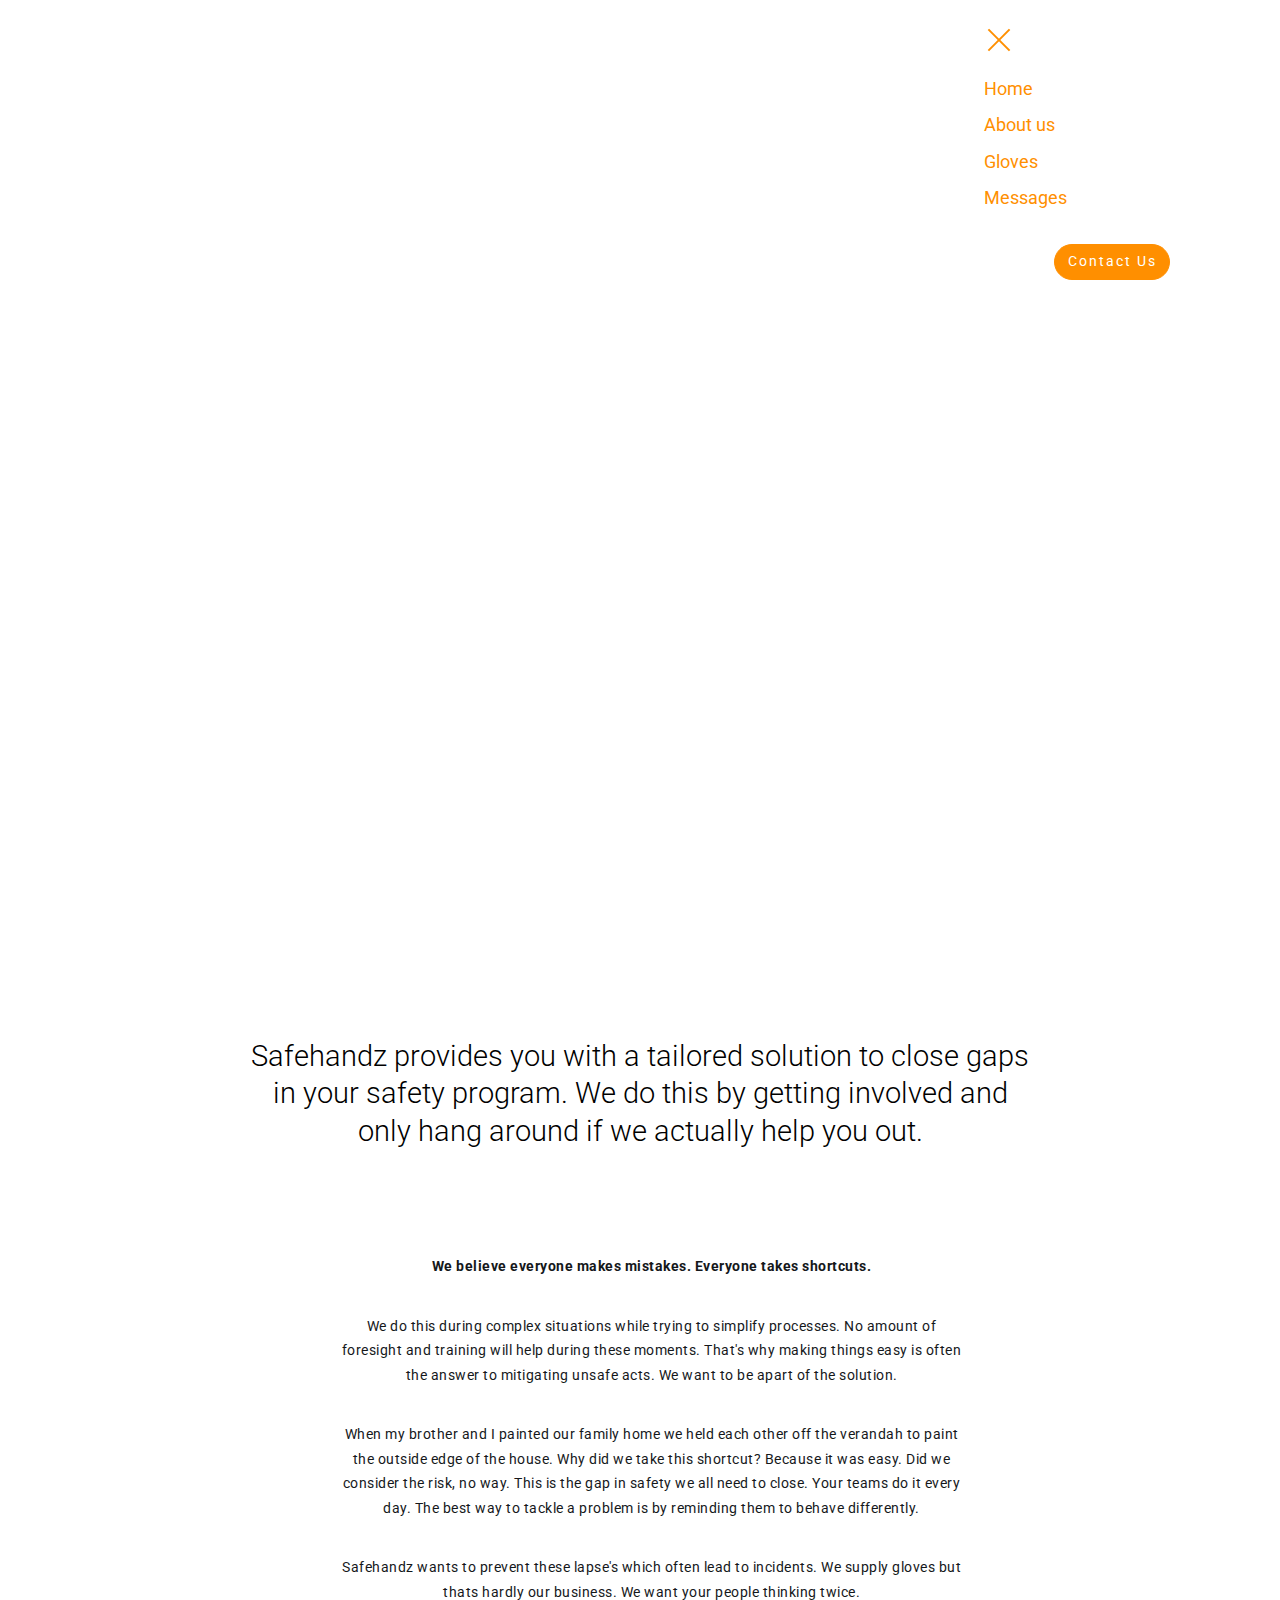
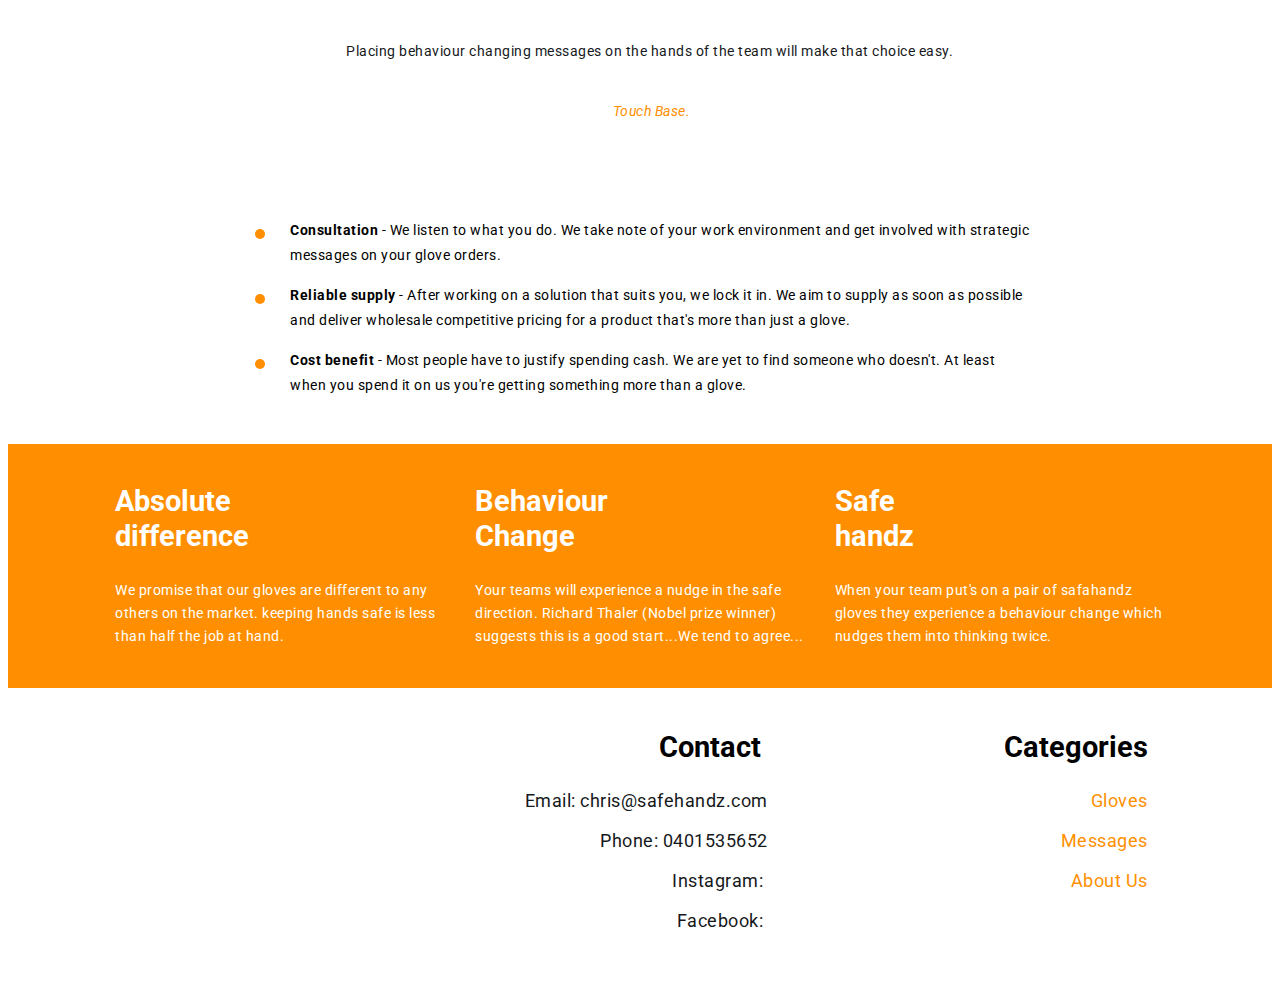
==== page1.html @ 6680a3c7 "create github pages" ====
<!DOCTYPE html>
<html amp>
<head>
  <!-- Site made with Mobirise Website Builder v4.7.7, https://mobirise.com -->
  <meta charset="UTF-8">
  <meta http-equiv="X-UA-Compatible" content="IE=edge">
  <meta name="generator" content="Mobirise v4.7.7, mobirise.com">
  <meta name="viewport" content="width=device-width, initial-scale=1, minimum-scale=1">
  <link rel="shortcut icon" href="assets/images/svg-helvetica-nue-safehandz-logo-master-text-rounded-fingers-shrunk-40-c0-m53-y100-k0.svg" type="image/x-icon">
  <meta name="description" content="">
  <title>About safehandz</title>
  
<link rel="canonical" href="page1.html">
 <style amp-boilerplate>body{-webkit-animation:-amp-start 8s steps(1,end) 0s 1 normal both;-moz-animation:-amp-start 8s steps(1,end) 0s 1 normal both;-ms-animation:-amp-start 8s steps(1,end) 0s 1 normal both;animation:-amp-start 8s steps(1,end) 0s 1 normal both}@-webkit-keyframes -amp-start{from{visibility:hidden}to{visibility:visible}}@-moz-keyframes -amp-start{from{visibility:hidden}to{visibility:visible}}@-ms-keyframes -amp-start{from{visibility:hidden}to{visibility:visible}}@-o-keyframes -amp-start{from{visibility:hidden}to{visibility:visible}}@keyframes -amp-start{from{visibility:hidden}to{visibility:visible}}</style>
<noscript><style amp-boilerplate>body{-webkit-animation:none;-moz-animation:none;-ms-animation:none;animation:none}</style></noscript>
<link href="https://fonts.googleapis.com/css?family=Roboto:100,100i,300,300i,400,400i,500,500i,700,700i,900,900i&subset=cyrillic" rel="stylesheet">
 
 <style amp-custom> 
div,span,h1,h2,h3,h4,h5,h6,p,blockquote,a,ol,ul,li,figcaption{font: inherit;}section{background-color: #eeeeee;}section,.container,.container-fluid{position: relative;word-wrap: break-word;}a.mbr-iconfont:hover{text-decoration: none;}.article .lead p,.article .lead ul,.article .lead ol,.article .lead pre,.article .lead blockquote{margin-bottom: 0;}a{font-style: normal;font-weight: 400;cursor: pointer;}a,a:hover{text-decoration: none;}figure{margin-bottom: 0;}h1,h2,h3,h4,h5,h6,.h1,.h2,.h3,.h4,.h5,.h6,.display-1,.display-2,.display-3,.display-4{line-height: 1;word-break: break-word;word-wrap: break-word;}b,strong{font-weight: bold;}blockquote{padding: 10px 0 10px 20px;position: relative;border-left: 2px solid;border-color: #ff3366;}input:-webkit-autofill,input:-webkit-autofill:hover,input:-webkit-autofill:focus,input:-webkit-autofill:active{transition-delay: 9999s;transition-property: background-color,color;}textarea[type="hidden"]{display: none;}body{position: relative;}section{background-position: 50% 50%;background-repeat: no-repeat;background-size: cover;}section .mbr-background-video,section .mbr-background-video-preview{position: absolute;bottom: 0;left: 0;right: 0;top: 0;}.row{display: -webkit-box;display: -webkit-flex;display: -ms-flexbox;display: flex;-webkit-flex-wrap: wrap;-ms-flex-wrap: wrap;flex-wrap: wrap;margin-right: -15px;margin-left: -15px;}@media (min-width: 576px){.row{margin-right: -15px;margin-left: -15px;}}@media (min-width: 768px){.row{margin-right: -15px;margin-left: -15px;}}@media (min-width: 992px){.row{margin-right: -15px;margin-left: -15px;}}@media (min-width: 1200px){.row{margin-right: -15px;margin-left: -15px;}}.hidden{visibility: hidden;}.mbr-z-index20{z-index: 20;}.mbr-white{color: #ffffff;}.mbr-black{color: #000000;}.mbr-bg-white{background-color: #ffffff;}.mbr-bg-black{background-color: #000000;}.align-left{text-align: left;}.align-center{text-align: center;}.align-right{text-align: right;}@media (max-width: 767px){.align-left,.align-center,.align-right,.mbr-section-btn,.mbr-section-title{text-align: center;}}.mbr-light{font-weight: 300;}.mbr-regular{font-weight: 400;}.mbr-semibold{font-weight: 500;}.mbr-bold{font-weight: 700;}.mbr-figure img,.mbr-figure iframe{display: block;width: 100%;}.card{background-color: transparent;border: none;}.card-img{text-align: center;flex-shrink: 0;}.media{max-width: 100%;margin: 0 auto;}.mbr-figure{-ms-flex-item-align: center;-ms-grid-row-align: center;-webkit-align-self: center;align-self: center;}.media-container > div{max-width: 100%;}.mbr-figure img,.card-img img{width: 100%;}@media (max-width: 991px){.media-size-item{width: auto;}.media{width: auto;}.mbr-figure{width: 100%;}}.mbr-section-btn{margin-left: -.25rem;margin-right: -.25rem;font-size: 0;}nav .mbr-section-btn{margin-left: 0rem;margin-right: 0rem;}.btn .mbr-iconfont,.btn.btn-sm .mbr-iconfont{cursor: pointer;margin-right: 0.5rem;}.btn.btn-md .mbr-iconfont,.btn.btn-md .mbr-iconfont{margin-right: 0.8rem;}[type="submit"]{-webkit-appearance: none;}.mbr-fullscreen .mbr-overlay{min-height: 100vh;}.mbr-fullscreen{display: flex;display: -webkit-flex;display: -moz-flex;display: -ms-flex;display: -o-flex;align-items: center;-webkit-align-items: center;min-height: 100vh;box-sizing: border-box;padding-top: 3rem;padding-bottom: 3rem;}amp-img img{max-height: 100%;max-width: 100%;}img.mbr-temp{width: 100%;}.super-hide{display: none;}.is-builder .nodisplay + img[async],.is-builder .nodisplay + img[decoding="async"],.is-builder amp-img > a + img[async],.is-builder amp-img > a + img[decoding="async"]{display: none;}html:not(.is-builder) amp-img > a{position: absolute;top: 0;bottom: 0;left: 0;right: 0;z-index: 1;}.is-builder .temp-amp-sizer{position: absolute;}.is-builder amp-youtube .temp-amp-sizer,.is-builder amp-vimeo .temp-amp-sizer{position: static;}.is-builder section.horizontal-menu .ampstart-btn{display: none;}@media (max-width: 991px){.is-builder section.horizontal-menu .navbar-toggler{display: block;}}.is-builder section.horizontal-menu .dropdown-menu{z-index: auto;opacity: 1;pointer-events: auto;}.is-builder section.horizontal-menu .nav-dropdown .link.dropdown-toggle[aria-expanded="true"]{margin-right: 0;padding: 0.667em 1em;}
*{box-sizing: border-box;}body{font-family: Roboto;font-style: normal;line-height: 1.5;}.mbr-section-title{font-style: normal;line-height: 1.2;}.mbr-section-subtitle{line-height: 1.3;}.mbr-text{font-style: normal;line-height: 1.6;}.display-1{font-family: 'Roboto',sans-serif;font-size: 4.5rem;}.display-2{font-family: 'Roboto',sans-serif;font-size: 2.2rem;}.display-4{font-family: 'Roboto',sans-serif;font-size: 0.9rem;}.display-5{font-family: 'Roboto',sans-serif;font-size: 1.8rem;}.display-7{font-family: 'Roboto',sans-serif;font-size: 1.1rem;}@media (max-width: 768px){.display-1{font-size: 3.6rem;font-size: calc( 2.225rem + (4.5 - 2.225) * ((100vw - 20rem) / (48 - 20)));line-height: calc( 1.4 * (2.225rem + (4.5 - 2.225) * ((100vw - 20rem) / (48 - 20))));}.display-2{font-size: 1.76rem;font-size: calc( 1.42rem + (2.2 - 1.42) * ((100vw - 20rem) / (48 - 20)));line-height: calc( 1.4 * (1.42rem + (2.2 - 1.42) * ((100vw - 20rem) / (48 - 20))));}.display-4{font-size: 0.72rem;font-size: calc( 0.965rem + (0.9 - 0.965) * ((100vw - 20rem) / (48 - 20)));line-height: calc( 1.4 * (0.965rem + (0.9 - 0.965) * ((100vw - 20rem) / (48 - 20))));}.display-5{font-size: 1.44rem;font-size: calc( 1.28rem + (1.8 - 1.28) * ((100vw - 20rem) / (48 - 20)));line-height: calc( 1.4 * (1.28rem + (1.8 - 1.28) * ((100vw - 20rem) / (48 - 20))));}}.btn{font-weight: 400;border-width: 2px;border-style: solid;font-style: normal;letter-spacing: 2px;margin: .4rem .8rem;white-space: normal;transition-property: background-color,color,border-color,box-shadow;transition-duration: .3s,.3s,.3s,2s;transition-timing-function: ease-in-out;padding: 1rem 2rem;border-radius: 0px;display: inline-flex;align-items: center;justify-content: center;word-break: break-word;}.btn-sm{border: 1px solid;font-weight: 400;letter-spacing: 2px;-webkit-transition: all 0.3s ease-in-out;-moz-transition: all 0.3s ease-in-out;transition: all 0.3s ease-in-out;padding: 0.6rem 0.8rem;border-radius: 0px;}.btn-md{font-weight: 600;letter-spacing: 2px;margin: .4rem .8rem;-webkit-transition: all 0.3s ease-in-out;-moz-transition: all 0.3s ease-in-out;transition: all 0.3s ease-in-out;padding: 1rem 2rem;border-radius: 0px;}.bg-primary{background-color: #ff8f00;}.bg-success{background-color: #0dcd7b;}.bg-info{background-color: #8282e7;}.bg-warning{background-color: #767676;}.bg-danger{background-color: #a0a0a0;}.btn-primary,.btn-primary:active,.btn-primary.active{background-color: #ff8f00;border-color: #ff8f00;color: #ffffff;}.btn-primary:hover,.btn-primary:focus,.btn-primary.focus{color: #ffffff;background-color: #b36400;border-color: #b36400;}.btn-primary.disabled,.btn-primary:disabled{color: #ffffff;background-color: #b36400;border-color: #b36400;}.btn-secondary,.btn-secondary:active,.btn-secondary.active{background-color: #4addff;border-color: #4addff;color: #003c4a;}.btn-secondary:hover,.btn-secondary:focus,.btn-secondary.focus{color: #003c4a;background-color: #00cdfd;border-color: #00cdfd;}.btn-secondary.disabled,.btn-secondary:disabled{color: #003c4a;background-color: #00cdfd;border-color: #00cdfd;}.btn-info,.btn-info:active,.btn-info.active{background-color: #8282e7;border-color: #8282e7;color: #ffffff;}.btn-info:hover,.btn-info:focus,.btn-info.focus{color: #ffffff;background-color: #4242db;border-color: #4242db;}.btn-info.disabled,.btn-info:disabled{color: #ffffff;background-color: #4242db;border-color: #4242db;}.btn-success,.btn-success:active,.btn-success.active{background-color: #0dcd7b;border-color: #0dcd7b;color: #ffffff;}.btn-success:hover,.btn-success:focus,.btn-success.focus{color: #ffffff;background-color: #088550;border-color: #088550;}.btn-success.disabled,.btn-success:disabled{color: #ffffff;background-color: #088550;border-color: #088550;}.btn-warning,.btn-warning:active,.btn-warning.active{background-color: #767676;border-color: #767676;color: #ffffff;}.btn-warning:hover,.btn-warning:focus,.btn-warning.focus{color: #ffffff;background-color: #505050;border-color: #505050;}.btn-warning.disabled,.btn-warning:disabled{color: #ffffff;background-color: #505050;border-color: #505050;}.btn-danger,.btn-danger:active,.btn-danger.active{background-color: #a0a0a0;border-color: #a0a0a0;color: #ffffff;}.btn-danger:hover,.btn-danger:focus,.btn-danger.focus{color: #ffffff;background-color: #7a7a7a;border-color: #7a7a7a;}.btn-danger.disabled,.btn-danger:disabled{color: #ffffff;background-color: #7a7a7a;border-color: #7a7a7a;}.btn-black,.btn-black:active,.btn-black.active{background-color: #333333;border-color: #333333;color: #ffffff;}.btn-black:hover,.btn-black:focus,.btn-black.focus{color: #ffffff;background-color: #0d0d0d;border-color: #0d0d0d;}.btn-black.disabled,.btn-black:disabled{color: #ffffff;background-color: #0d0d0d;border-color: #0d0d0d;}.btn-white,.btn-white:active,.btn-white.active{background-color: #ffffff;border-color: #ffffff;color: #808080;}.btn-white:hover,.btn-white:focus,.btn-white.focus{color: #808080;background-color: #d9d9d9;border-color: #d9d9d9;}.btn-white.disabled,.btn-white:disabled{color: #808080;background-color: #d9d9d9;border-color: #d9d9d9;}.btn-white,.btn-white:active,.btn-white.active{color: #333333;}.btn-white:hover,.btn-white:focus,.btn-white.focus{color: #333333;}.btn-white.disabled,.btn-white:disabled{color: #333333;}.btn-primary-outline,.btn-primary-outline:active,.btn-primary-outline.active{background: none;border-color: #995600;color: #995600;}.btn-primary-outline:hover,.btn-primary-outline:focus,.btn-primary-outline.focus{color: #ffffff;background-color: #ff8f00;border-color: #ff8f00;}.btn-primary-outline.disabled,.btn-primary-outline:disabled{color: #ffffff;background-color: #ff8f00;border-color: #ff8f00;}.btn-secondary-outline,.btn-secondary-outline:active,.btn-secondary-outline.active{background: none;border-color: #00b8e3;color: #00b8e3;}.btn-secondary-outline:hover,.btn-secondary-outline:focus,.btn-secondary-outline.focus{color: #003c4a;background-color: #4addff;border-color: #4addff;}.btn-secondary-outline.disabled,.btn-secondary-outline:disabled{color: #003c4a;background-color: #4addff;border-color: #4addff;}.btn-info-outline,.btn-info-outline:active,.btn-info-outline.active{background: none;border-color: #2c2cd7;color: #2c2cd7;}.btn-info-outline:hover,.btn-info-outline:focus,.btn-info-outline.focus{color: #ffffff;background-color: #8282e7;border-color: #8282e7;}.btn-info-outline.disabled,.btn-info-outline:disabled{color: #ffffff;background-color: #8282e7;border-color: #8282e7;}.btn-success-outline,.btn-success-outline:active,.btn-success-outline.active{background: none;border-color: #076d41;color: #076d41;}.btn-success-outline:hover,.btn-success-outline:focus,.btn-success-outline.focus{color: #ffffff;background-color: #0dcd7b;border-color: #0dcd7b;}.btn-success-outline.disabled,.btn-success-outline:disabled{color: #ffffff;background-color: #0dcd7b;border-color: #0dcd7b;}.btn-warning-outline,.btn-warning-outline:active,.btn-warning-outline.active{background: none;border-color: #434343;color: #434343;}.btn-warning-outline:hover,.btn-warning-outline:focus,.btn-warning-outline.focus{color: #ffffff;background-color: #767676;border-color: #767676;}.btn-warning-outline.disabled,.btn-warning-outline:disabled{color: #ffffff;background-color: #767676;border-color: #767676;}.btn-danger-outline,.btn-danger-outline:active,.btn-danger-outline.active{background: none;border-color: #6d6d6d;color: #6d6d6d;}.btn-danger-outline:hover,.btn-danger-outline:focus,.btn-danger-outline.focus{color: #ffffff;background-color: #a0a0a0;border-color: #a0a0a0;}.btn-danger-outline.disabled,.btn-danger-outline:disabled{color: #ffffff;background-color: #a0a0a0;border-color: #a0a0a0;}.btn-black-outline,.btn-black-outline:active,.btn-black-outline.active{background: none;border-color: #000000;color: #000000;}.btn-black-outline:hover,.btn-black-outline:focus,.btn-black-outline.focus{color: #ffffff;background-color: #333333;border-color: #333333;}.btn-black-outline.disabled,.btn-black-outline:disabled{color: #ffffff;background-color: #333333;border-color: #333333;}.btn-white-outline,.btn-white-outline:active,.btn-white-outline.active{background: none;border-color: #ffffff;color: #ffffff;}.btn-white-outline:hover,.btn-white-outline:focus,.btn-white-outline.focus{color: #333333;background-color: #ffffff;border-color: #ffffff;}.text-primary{color: #ff8f00;}.text-secondary{color: #4addff;}.text-success{color: #0dcd7b;}.text-info{color: #8282e7;}.text-warning{color: #767676;}.text-danger{color: #a0a0a0;}.text-white{color: #ffffff;}.text-black{color: #000000;}a.text-primary:hover,a.text-primary:focus{color: #995600;}a.text-secondary:hover,a.text-secondary:focus{color: #00b8e3;}a.text-success:hover,a.text-success:focus{color: #076d41;}a.text-info:hover,a.text-info:focus{color: #2c2cd7;}a.text-warning:hover,a.text-warning:focus{color: #434343;}a.text-danger:hover,a.text-danger:focus{color: #6d6d6d;}a.text-white:hover,a.text-white:focus{color: #b3b3b3;}a.text-black:hover,a.text-black:focus{color: #4d4d4d;}.alert-success{background-color: #0dcd7b;}.alert-info{background-color: #8282e7;}.alert-warning{background-color: #767676;}.alert-danger{background-color: #a0a0a0;}.mbr-section-btn a.btn:not(.btn-form){border-radius: 100px;transition-property: background-color,color,border-color,box-shadow;transition-duration: .3s,.3s,.3s,.8s;transition-timing-function: ease-in-out;}.mbr-section-btn a.btn:not(.btn-form):hover{box-shadow: 0 10px 40px 0 rgba(0,0,0,0.2);}.nav-tabs .nav-link{border-radius: 100px;}.btn-form{border-radius: 0;}.btn-form:hover{cursor: pointer;}a,a:hover{color: #ff8f00;}.mbr-plan-header.bg-primary .mbr-plan-subtitle,.mbr-plan-header.bg-primary .mbr-plan-price-desc{color: #ffe9cc;}.mbr-plan-header.bg-success .mbr-plan-subtitle,.mbr-plan-header.bg-success .mbr-plan-price-desc{color: #acfad9;}.mbr-plan-header.bg-info .mbr-plan-subtitle,.mbr-plan-header.bg-info .mbr-plan-price-desc{color: #ffffff;}.mbr-plan-header.bg-warning .mbr-plan-subtitle,.mbr-plan-header.bg-warning .mbr-plan-price-desc{color: #b6b6b6;}.mbr-plan-header.bg-danger .mbr-plan-subtitle,.mbr-plan-header.bg-danger .mbr-plan-price-desc{color: #e0e0e0;}blockquote{padding: 10px 0 10px 20px;position: relative;border-color: #ff8f00;border-width: 3px;}ul,ol,pre,blockquote{margin-bottom: 0;margin-top: 0;}pre{background: #f4f4f4;padding: 10px 24px;white-space: pre-wrap;}.inactive{-webkit-user-select: none;-moz-user-select: none;-ms-user-select: none;user-select: none;pointer-events: none;-webkit-user-drag: none;user-drag: none;}html,body{height: auto;min-height: 100vh;}.popover-content ul.show{min-height: 155px;}#scrollToTop{display: none;}.mbr-container{max-width: 800px;padding: 0 10px;margin: 0 auto;position: relative;}h1,h2,h3{margin: auto;}h1,h3,p{padding: 10px 0;margin-bottom: 15px;}p,li,blockquote{color: #15181b;letter-spacing: 0.5px;line-height: 1.7;}.container{padding-right: 15px;padding-left: 15px;width: 100%;margin-right: auto;margin-left: auto;}@media (max-width: 767px){.container{max-width: 540px;}}@media (min-width: 768px){.container{max-width: 720px;}}@media (min-width: 992px){.container{max-width: 960px;}}@media (min-width: 1200px){.container{max-width: 1140px;}}.mbr-row{display: -webkit-box;display: -webkit-flex;display: -ms-flexbox;display: flex;-webkit-flex-wrap: wrap;-ms-flex-wrap: wrap;flex-wrap: wrap;margin-right: -15px;margin-left: -15px;}.mbr-justify-content-center{justify-content: center;}@media (max-width: 767px){.mbr-col-sm-12{-ms-flex: 0 0 100%;flex: 0 0 100%;max-width: 100%;padding-right: 15px;padding-left: 15px;}.mbr-row{margin: 0;}}@media (min-width: 768px){.mbr-col-md-3{-ms-flex: 0 0 25%;flex: 0 0 25%;max-width: 25%;padding-right: 15px;padding-left: 15px;}.mbr-col-md-4{-ms-flex: 0 0 33.333333%;flex: 0 0 33.333333%;max-width: 33.333333%;padding-right: 15px;padding-left: 15px;}.mbr-col-md-5{-ms-flex: 0 0 41.666667%;flex: 0 0 41.666667%;max-width: 41.666667%;padding-right: 15px;padding-left: 15px;}.mbr-col-md-6{-ms-flex: 0 0 50%;flex: 0 0 50%;max-width: 50%;padding-right: 15px;padding-left: 15px;}.mbr-col-md-7{-ms-flex: 0 0 58.333333%;flex: 0 0 58.333333%;max-width: 58.333333%;padding-right: 15px;padding-left: 15px;}.mbr-col-md-8{-ms-flex: 0 0 66.666667%;flex: 0 0 66.666667%;max-width: 66.666667%;padding-left: 15px;padding-right: 15px;}.mbr-col-md-10{-ms-flex: 0 0 83.333333%;flex: 0 0 83.333333%;max-width: 83.333333%;padding-left: 15px;padding-right: 15px;}.mbr-col-md-12{-ms-flex: 0 0 100%;flex: 0 0 100%;max-width: 100%;padding-right: 15px;padding-left: 15px;}}@media (min-width: 992px){.mbr-col-lg-2{-ms-flex: 0 0 16.666667%;flex: 0 0 16.666667%;max-width: 16.666667%;padding-right: 15px;padding-left: 15px;}.mbr-col-lg-3{-ms-flex: 0 0 25%;flex: 0 0 25%;max-width: 25%;padding-right: 15px;padding-left: 15px;}.mbr-col-lg-4{-ms-flex: 0 0 33.33%;flex: 0 0 33.33%;max-width: 33.33%;padding-right: 15px;padding-left: 15px;}.mbr-col-lg-5{-ms-flex: 0 0 41.666%;flex: 0 0 41.666%;max-width: 41.666%;padding-right: 15px;padding-left: 15px;}.mbr-col-lg-6{-ms-flex: 0 0 50%;flex: 0 0 50%;max-width: 50%;padding-right: 15px;padding-left: 15px;}.mbr-col-lg-8{-ms-flex: 0 0 66.666667%;flex: 0 0 66.666667%;max-width: 66.666667%;padding-left: 15px;padding-right: 15px;}.mbr-col-lg-10{-ms-flex: 0 0 83.3333%;flex: 0 0 83.3333%;max-width: 83.3333%;padding-right: 15px;padding-left: 15px;}.mbr-col-lg-12{-ms-flex: 0 0 100%;flex: 0 0 100%;max-width: 100%;padding-right: 15px;padding-left: 15px;}}@media (min-width: 1200px){.mbr-col-xl-7{-ms-flex: 0 0 58.333333%;flex: 0 0 58.333333%;max-width: 58.333333%;padding-right: 15px;padding-left: 15px;}.mbr-col-xl-8{-ms-flex: 0 0 66.666667%;flex: 0 0 66.666667%;max-width: 66.666667%;padding-left: 15px;padding-right: 15px;}}section.sidebar-open:before{content: '';position: fixed;top: 0;bottom: 0;right: 0;left: 0;background-color: rgba(0,0,0,0.2);z-index: 1040;}p{margin-top: 0;}.cid-qImNffV5D1 amp-sidebar{min-width: 260px;z-index: 1050;background-color: #ffffff;}.cid-qImNffV5D1 amp-sidebar.open:after{content: '';position: absolute;top: 0;left: 0;bottom: 0;right: 0;background-color: red;}.cid-qImNffV5D1 .open{transform: translateX(0%);display: block;}.cid-qImNffV5D1 .builder-sidebar{background-color: #ffffff;position: relative;height: 100vh;z-index: 1030;padding: 1rem 2rem;max-width: 20rem;}.cid-qImNffV5D1 .headerbar{display: flex;flex-direction: column;justify-content: center;padding: .5rem 1rem;min-height: 70px;align-items: center;background: #ffffff;}.cid-qImNffV5D1 .headerbar.sticky-nav{position: fixed;z-index: 1000;width: 100%;}.cid-qImNffV5D1 button.sticky-but{position: fixed;}.cid-qImNffV5D1 .brand{display: flex;align-items: center;align-self: flex-start;padding-right: 30px;}.cid-qImNffV5D1 .brand p{margin: 0;padding: 0;}.cid-qImNffV5D1 .brand-name{color: #15181b;}.cid-qImNffV5D1 .sidebar{padding: 1rem 0;margin: 0;}.cid-qImNffV5D1 .sidebar > li{list-style: none;display: flex;flex-direction: column;}.cid-qImNffV5D1 .sidebar a{display: block;text-decoration: none;margin-bottom: 10px;}.cid-qImNffV5D1 .close-sidebar{width: 30px;height: 30px;position: relative;cursor: pointer;background-color: transparent;border: none;}.cid-qImNffV5D1 .close-sidebar:focus{outline: 2px auto #ff8f00;}.cid-qImNffV5D1 .close-sidebar span{position: absolute;left: 0;width: 30px;height: 2px;border-right: 5px;background-color: #ff8f00;}.cid-qImNffV5D1 .close-sidebar span:nth-child(1){transform: rotate(45deg);}.cid-qImNffV5D1 .close-sidebar span:nth-child(2){transform: rotate(-45deg);}@media (min-width: 992px){.cid-qImNffV5D1 .brand-name{min-width: 8rem;}.cid-qImNffV5D1 .builder-sidebar{margin-left: auto;}.cid-qImNffV5D1 .builder-sidebar .sidebar li{flex-direction: row;flex-wrap: wrap;}.cid-qImNffV5D1 .builder-sidebar .sidebar li a{padding: .5rem;margin: 0;}.cid-qImNffV5D1 .builder-overlay{display: none;}}.cid-qImNffV5D1 .hamburger{position: absolute;top: 25px;right: 20px;margin-left: auto;width: 30px;height: 20px;background: none;border: none;cursor: pointer;z-index: 1000;}@media (min-width: 768px){.cid-qImNffV5D1 .hamburger{top: calc(0.5rem + 120 * 0.5px - 10px);}}.cid-qImNffV5D1 .hamburger:focus{outline: none;}.cid-qImNffV5D1 .hamburger span{position: absolute;right: 0;width: 30px;height: 2px;border-right: 5px;background-color: #ff8f00;}.cid-qImNffV5D1 .hamburger span:nth-child(1){top: 0;transition: all .2s;}.cid-qImNffV5D1 .hamburger span:nth-child(2){top: 8px;transition: all .15s;}.cid-qImNffV5D1 .hamburger span:nth-child(3){top: 8px;transition: all .15s;}.cid-qImNffV5D1 .hamburger span:nth-child(4){top: 16px;transition: all .2s;}.cid-qImNffV5D1 amp-img{height: 120px;width: 120px;margin-right: 1rem;display: flex;align-items: center;}@media (max-width: 768px){.cid-qImNffV5D1 amp-img{max-height: 55px;max-width: 55px;}}.cid-qZyWnd7o89{padding-top: 120px;padding-bottom: 30px;background-color: #ffffff;}.cid-qZyWnd7o89 .mbr-title{padding-bottom: 1rem;}.cid-qZyWnd7o89 .mbr-section-btn{padding-top: 1.5rem;}.cid-qIoS0BFnJG{padding-top: 30px;padding-bottom: 30px;background-color: #ffffff;}.cid-qIoS0BFnJG blockquote{border-color: #ffffff;}.cid-qIoS0BFnJG P{text-align: center;}.cid-qIoS2mHCQ8{padding-top: 30px;padding-bottom: 30px;background-color: #ffffff;}.cid-qIoS2mHCQ8 .counter-container ul{margin-bottom: 0;}.cid-qIoS2mHCQ8 .counter-container ul li{color: inherit;margin-bottom: 1rem;list-style: none;}.cid-qIoS2mHCQ8 .counter-container ul li:before{box-sizing: inherit;position: absolute;left: 0px;padding-top: 3px;content: '';display: inline-block;text-align: center;margin: 10px 15px;line-height: 20px;transition: all .2s;color: #ffffff;background: #ff8f00;width: 10px;height: 10px;border-radius: 50%;}.cid-qIoS69UY2D{padding-top: 30px;padding-bottom: 30px;background-color: #ff8f00;}.cid-qIoS69UY2D .mbr-row{margin: 0 15px;}@media (max-width: 991px){.cid-qIoS69UY2D .card{margin-bottom: 20px;}}.cid-qIoS69UY2D .mbr-section-title{margin: 0;padding-bottom: 1rem;}.cid-qIoS69UY2D .mbr-text{margin: 0;}.cid-qImYnqkI1d{padding-top: 45px;padding-bottom: 45px;background-color: #ffffff;}.cid-qImYnqkI1d amp-img{text-align: center;}.cid-qImYnqkI1d .items-col .item{margin: 0;}.cid-qImYnqkI1d .item,.cid-qImYnqkI1d .group-title{color: #efefef;padding-top: 0;}@media (max-width: 767px){.cid-qImYnqkI1d .items-col{text-align: center;margin: 2rem 0;}}.cid-qImYnqkI1d .group-title{color: #000000;}.cid-qImYnqkI1d .item,.cid-qImYnqkI1d .items{color: #15181b;text-align: right;}
.engine{position: absolute;text-indent: -2400px;text-align: center;padding: 0;top: 0;left: -2400px;}</style>
 
  <script async  src="https://cdn.ampproject.org/v0.js"></script>
  <script async custom-element="amp-analytics" src="https://cdn.ampproject.org/v0/amp-analytics-0.1.js"></script>
  <script async custom-element="amp-sidebar" src="https://cdn.ampproject.org/v0/amp-sidebar-0.1.js"></script>
  
  
</head>
<body><amp-sidebar id="sidebar" class="cid-qImNffV5D1" layout="nodisplay" side="right">
        <div class="builder-sidebar" id="builder-sidebar">
            <button on="tap:sidebar.close" class="close-sidebar">
                <span></span>
                <span></span>
            </button>

            <div class="sidebar mbr-white" data-app-modern-menu="true"><a class="text-primary display-7" href="index.html">Home</a> <a class="text-primary display-7" href="page1.html">About us</a>
              <a class="text-primary display-7" href="page2.html">Gloves</a>
              <a class="text-primary display-7" href="page3.html">Messages</a></div>
            
            <div class="navbar-buttons mbr-section-btn align-center"><a class="btn btn-sm btn-primary display-4" href="https://mobirise.com">Contact Us</a></div>
        </div>
    </amp-sidebar>
  <section class="menu cid-qImNffV5D1" id="menu1-9">
    
    <nav class="headerbar sticky-nav">
      <div class="brand">
          <span class="brand-logo">
              <amp-img src="assets/images/svg-helvetica-nue-safehandz-logo-master-text-rounded-fingers-shrunk-40-c0-m53-y100-k0.svg" layout="responsive" width="122.72727272727273" height="36" alt="Mobirise">
                  
              </amp-img>
          </span>
          <p class="brand-name mbr-fonts-style display-7"></p>
      </div>
    </nav>
    
    <button on="tap:sidebar.toggle" class="ampstart-btn hamburger sticky-but">
        <span></span>
        <span></span>
        <span></span>
        <span></span>
    </button>
</section>

<section class="engine"><a href="https://mobirise.me/g">build a website for free</a></section><section class="mbr-section content1 cid-qZyWnd7o89" id="content1-1q">

    

    <div class="mbr-container">
        
        <h3 class="mbr-section-subtitle align-center mbr-light mbr-fonts-style display-5">Safehandz provides you with a tailored solution to close gaps in your safety program. We do this by getting involved and only hang around if we actually help you out.<em><br></em></h3>
        
    </div>
</section>

<section class="content10 mbr-section article cid-qIoS0BFnJG" id="content10-f">

     
    <div class="container">
        <div class="mbr-row mbr-justify-content-center">
            <div class="mbr-text mbr-fonts-style mbr-col-sm-12 mbr-col-md-8 display-4">
                <blockquote><p><strong>We believe everyone makes mistakes. Everyone takes shortcuts.</strong></p><p>We do this during complex situations while trying to simplify processes. No amount of foresight and training will help during these moments. That's why making things easy is often the answer to mitigating unsafe acts. We want to be apart of the solution.</p><p>When my brother and I painted our family home we held each other off the verandah to paint the outside edge of the house. Why did we take this shortcut? Because it was easy. Did we consider the risk, no way. This is the gap in safety we all need to close. Your teams do it every day. The best way to tackle a problem is by reminding them to behave differently.</p><p>Safehandz wants to prevent these lapse's which often lead to incidents. We supply gloves but thats hardly our business. We want your people thinking twice. </p><p>Placing behaviour changing messages on the hands of the team will make that choice easy.&nbsp;</p><p><a href="mailto:chris@safehandz.com.au"><em>Touch Base.</em></a><br></p></blockquote>
            </div>
        </div>
    </div>
</section>

<section class="content7 mbr-section cid-qIoS2mHCQ8" id="content7-g">
     

    <div class="mbr-container">
        <div class="mbr-text counter-container mbr-fonts-style display-4">
            <ul>
                <li><strong>Consultation&nbsp;</strong>- We listen to what you do. We take note of your work environment and get involved with strategic messages on your glove orders.</li>
                <li><strong>Reliable supply</strong> - After working on a solution that suits you, we lock it in. We aim to supply as soon as possible and deliver wholesale competitive pricing for a product that's more than just a glove.</li>
                <li><strong>Cost benefit</strong> - Most people have to justify spending cash. We are yet to find someone who doesn't. At least when you spend it on us you're getting something more than a glove.</li>
            </ul>
        </div>
    </div>
</section>

<section class="content17 mbr-section cid-qIoS69UY2D" id="content17-h">

    
    
    <div class="container">
        <div class="mbr-row mbr-justify-content-center">
            <div class="card mbr-col-sm-12 mbr-col-md-6 mbr-col-lg-4">
                <h3 class="mbr-section-title mbr-fonts-style align-left mbr-bold mbr-white display-5">Absolute <br>difference</h3>
                <p class="mbr-text mbr-fonts-style align-left mbr-white display-4">
                    We promise that our gloves are different to any others on the market. keeping hands safe is less than half the job at hand.</p>             
            </div>
            
            <div class="card mbr-col-sm-12 mbr-col-md-6 mbr-col-lg-4">
                <h3 class="mbr-section-title mbr-fonts-style align-left mbr-bold mbr-white display-5">Behaviour <br>Change</h3>
                <p class="mbr-text mbr-fonts-style align-left mbr-white display-4">
                    Your teams will experience a nudge in the safe direction. Richard Thaler (Nobel prize winner) suggests this is a good start...We tend to agree...</p> 
            </div>
        
            <div class="card mbr-col-sm-12 mbr-col-md-6 mbr-col-lg-4">
                <h3 class="mbr-section-title mbr-fonts-style align-left mbr-bold mbr-white display-5">
                    Safe<br>handz</h3>
                <p class="mbr-text mbr-fonts-style align-left mbr-white display-4">
                    When your team put's on a pair of safahandz gloves they experience a behaviour change which nudges them into thinking twice.</p>
            </div>
        
            
        </div>
    </div>
</section>

<section class="footer3 cid-qImYnqkI1d" id="footer3-a">

    

    <div class="container">
        <div class="mbr-row mbr-justify-content-center">
            <div class="image-block mbr-col-sm-12 mbr-col-md-3">
                <amp-img src="assets/images/helvetica-nue-safehandz-logo-master-text-rounded-fingers-shrunk-40-c0-m53-y100-k0-1714x578.png" layout="responsive" width="254.19908466819223" height="65" alt="Mobirise">
                    <a href="#top"></a>
                </amp-img>
            </div>

            <div class="items-col mbr-col-sm-12 align-right mbr-col-md-4">
                <h3 class="mbr-fonts-style group-title mbr-bold display-5">
                    Contact&nbsp;</h3>
                <div class="items">
                    
                    
                    
                <p class="item mbr-fonts-style display-7">Email: chris@safehandz.com</p><p class="item mbr-fonts-style display-7">Phone: 0401535652<br></p><p class="item mbr-fonts-style display-7">Instagram:&nbsp;<br></p><p class="item mbr-fonts-style display-7">Facebook:&nbsp;<br></p></div>
            </div>

            <div class="items-col mbr-col-sm-12 align-right mbr-col-md-4">
                <h3 class="mbr-fonts-style group-title mbr-bold display-5">
                    Categories
                </h3>
                <div class="items">
                    
                    
                    
                <p class="item mbr-fonts-style display-7"><a href="page2.html#menu1-b">
                        Gloves</a></p><p class="item mbr-fonts-style display-7"><a href="page3.html#menu1-d">
                        Messages</a></p><p class="item mbr-fonts-style display-7"><a href="page1.html#menu1-9">
                        About Us</a></p></div>
            </div>

            

        </div>
    </div>
</section>


  
  
</body>
</html>
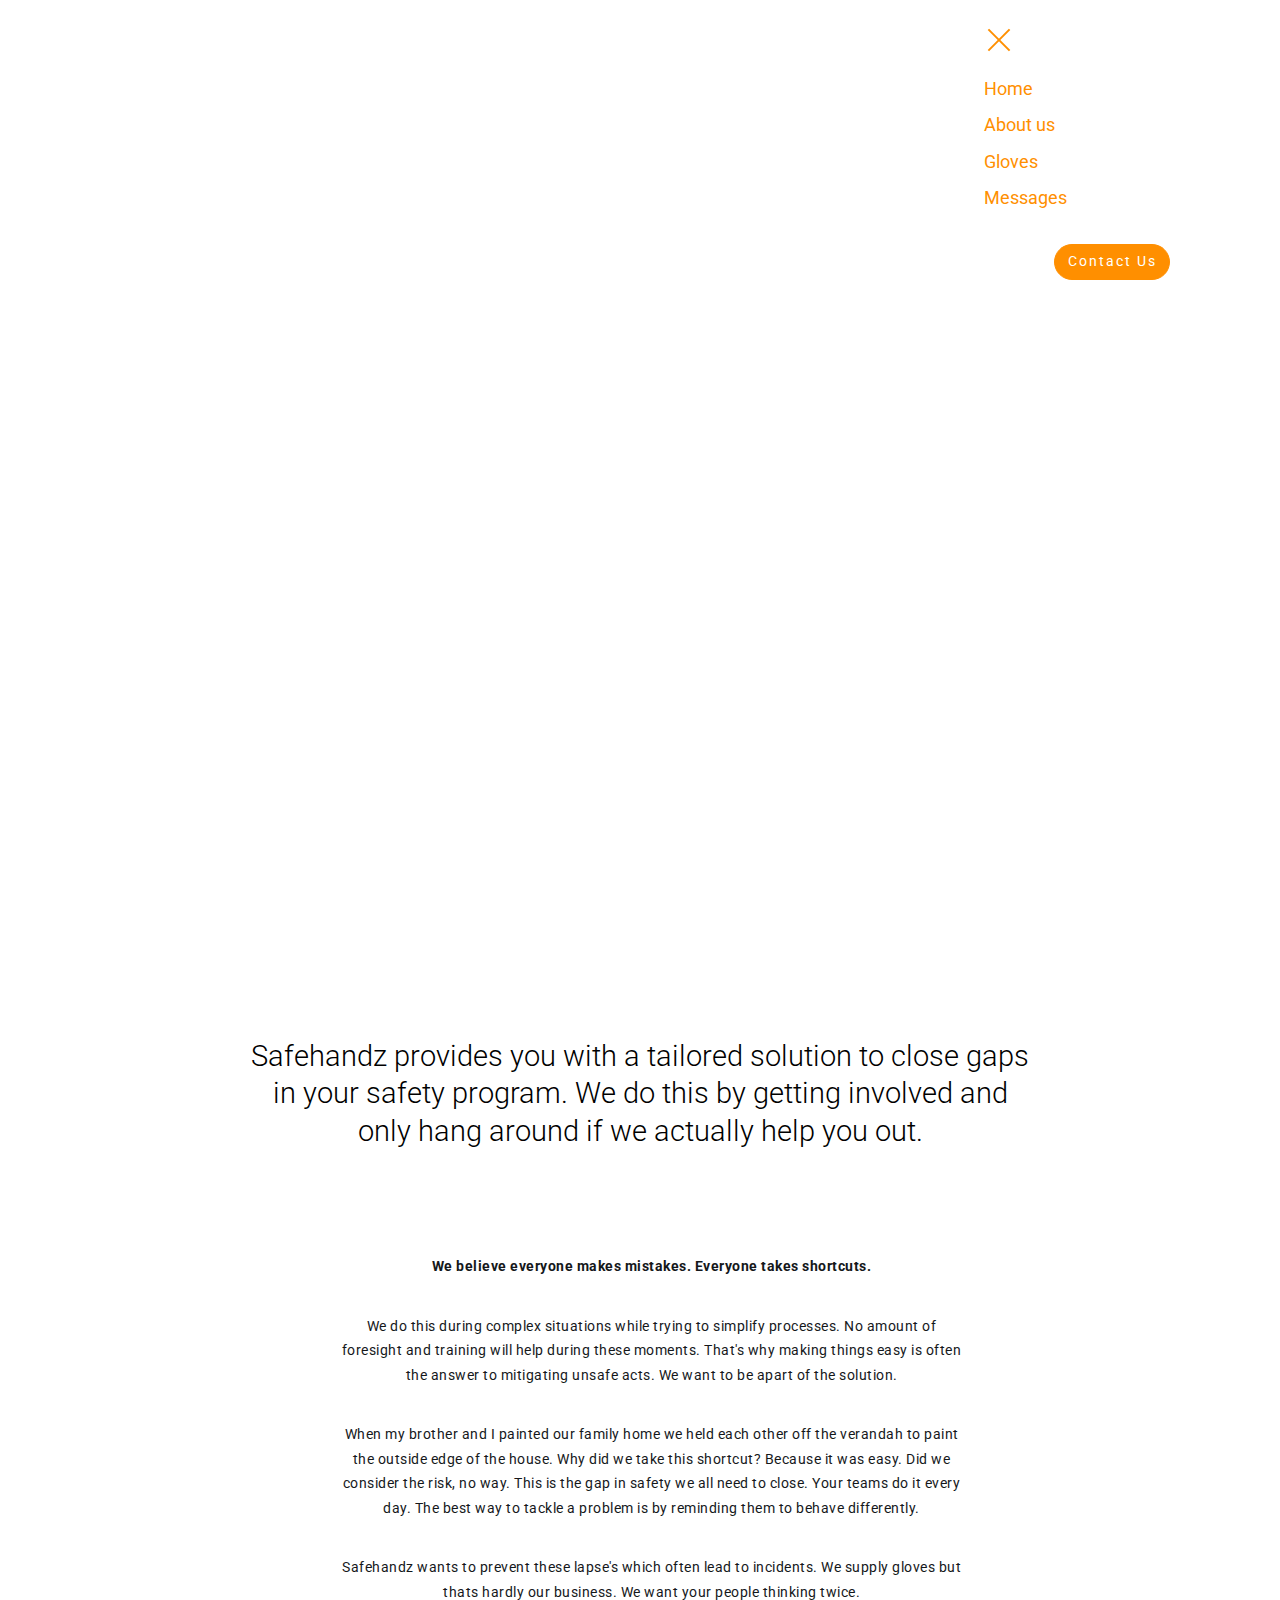
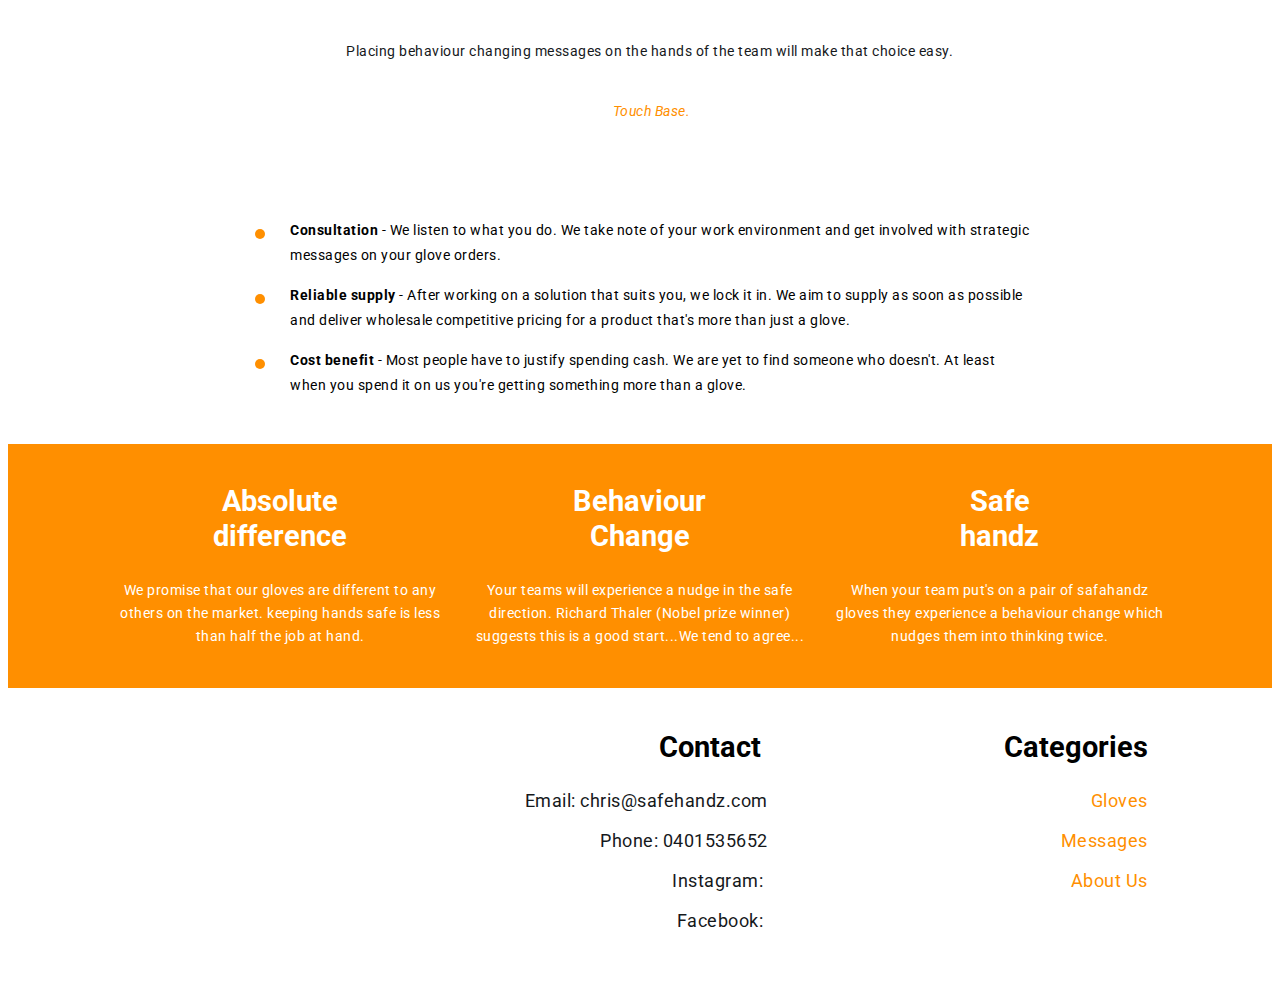
==== commit e1abe3bb: "create github pages" ====
--- a/page1.html
+++ b/page1.html
@@ -17,7 +17,7 @@
  
  <style amp-custom> 
 div,span,h1,h2,h3,h4,h5,h6,p,blockquote,a,ol,ul,li,figcaption{font: inherit;}section{background-color: #eeeeee;}section,.container,.container-fluid{position: relative;word-wrap: break-word;}a.mbr-iconfont:hover{text-decoration: none;}.article .lead p,.article .lead ul,.article .lead ol,.article .lead pre,.article .lead blockquote{margin-bottom: 0;}a{font-style: normal;font-weight: 400;cursor: pointer;}a,a:hover{text-decoration: none;}figure{margin-bottom: 0;}h1,h2,h3,h4,h5,h6,.h1,.h2,.h3,.h4,.h5,.h6,.display-1,.display-2,.display-3,.display-4{line-height: 1;word-break: break-word;word-wrap: break-word;}b,strong{font-weight: bold;}blockquote{padding: 10px 0 10px 20px;position: relative;border-left: 2px solid;border-color: #ff3366;}input:-webkit-autofill,input:-webkit-autofill:hover,input:-webkit-autofill:focus,input:-webkit-autofill:active{transition-delay: 9999s;transition-property: background-color,color;}textarea[type="hidden"]{display: none;}body{position: relative;}section{background-position: 50% 50%;background-repeat: no-repeat;background-size: cover;}section .mbr-background-video,section .mbr-background-video-preview{position: absolute;bottom: 0;left: 0;right: 0;top: 0;}.row{display: -webkit-box;display: -webkit-flex;display: -ms-flexbox;display: flex;-webkit-flex-wrap: wrap;-ms-flex-wrap: wrap;flex-wrap: wrap;margin-right: -15px;margin-left: -15px;}@media (min-width: 576px){.row{margin-right: -15px;margin-left: -15px;}}@media (min-width: 768px){.row{margin-right: -15px;margin-left: -15px;}}@media (min-width: 992px){.row{margin-right: -15px;margin-left: -15px;}}@media (min-width: 1200px){.row{margin-right: -15px;margin-left: -15px;}}.hidden{visibility: hidden;}.mbr-z-index20{z-index: 20;}.mbr-white{color: #ffffff;}.mbr-black{color: #000000;}.mbr-bg-white{background-color: #ffffff;}.mbr-bg-black{background-color: #000000;}.align-left{text-align: left;}.align-center{text-align: center;}.align-right{text-align: right;}@media (max-width: 767px){.align-left,.align-center,.align-right,.mbr-section-btn,.mbr-section-title{text-align: center;}}.mbr-light{font-weight: 300;}.mbr-regular{font-weight: 400;}.mbr-semibold{font-weight: 500;}.mbr-bold{font-weight: 700;}.mbr-figure img,.mbr-figure iframe{display: block;width: 100%;}.card{background-color: transparent;border: none;}.card-img{text-align: center;flex-shrink: 0;}.media{max-width: 100%;margin: 0 auto;}.mbr-figure{-ms-flex-item-align: center;-ms-grid-row-align: center;-webkit-align-self: center;align-self: center;}.media-container > div{max-width: 100%;}.mbr-figure img,.card-img img{width: 100%;}@media (max-width: 991px){.media-size-item{width: auto;}.media{width: auto;}.mbr-figure{width: 100%;}}.mbr-section-btn{margin-left: -.25rem;margin-right: -.25rem;font-size: 0;}nav .mbr-section-btn{margin-left: 0rem;margin-right: 0rem;}.btn .mbr-iconfont,.btn.btn-sm .mbr-iconfont{cursor: pointer;margin-right: 0.5rem;}.btn.btn-md .mbr-iconfont,.btn.btn-md .mbr-iconfont{margin-right: 0.8rem;}[type="submit"]{-webkit-appearance: none;}.mbr-fullscreen .mbr-overlay{min-height: 100vh;}.mbr-fullscreen{display: flex;display: -webkit-flex;display: -moz-flex;display: -ms-flex;display: -o-flex;align-items: center;-webkit-align-items: center;min-height: 100vh;box-sizing: border-box;padding-top: 3rem;padding-bottom: 3rem;}amp-img img{max-height: 100%;max-width: 100%;}img.mbr-temp{width: 100%;}.super-hide{display: none;}.is-builder .nodisplay + img[async],.is-builder .nodisplay + img[decoding="async"],.is-builder amp-img > a + img[async],.is-builder amp-img > a + img[decoding="async"]{display: none;}html:not(.is-builder) amp-img > a{position: absolute;top: 0;bottom: 0;left: 0;right: 0;z-index: 1;}.is-builder .temp-amp-sizer{position: absolute;}.is-builder amp-youtube .temp-amp-sizer,.is-builder amp-vimeo .temp-amp-sizer{position: static;}.is-builder section.horizontal-menu .ampstart-btn{display: none;}@media (max-width: 991px){.is-builder section.horizontal-menu .navbar-toggler{display: block;}}.is-builder section.horizontal-menu .dropdown-menu{z-index: auto;opacity: 1;pointer-events: auto;}.is-builder section.horizontal-menu .nav-dropdown .link.dropdown-toggle[aria-expanded="true"]{margin-right: 0;padding: 0.667em 1em;}
-*{box-sizing: border-box;}body{font-family: Roboto;font-style: normal;line-height: 1.5;}.mbr-section-title{font-style: normal;line-height: 1.2;}.mbr-section-subtitle{line-height: 1.3;}.mbr-text{font-style: normal;line-height: 1.6;}.display-1{font-family: 'Roboto',sans-serif;font-size: 4.5rem;}.display-2{font-family: 'Roboto',sans-serif;font-size: 2.2rem;}.display-4{font-family: 'Roboto',sans-serif;font-size: 0.9rem;}.display-5{font-family: 'Roboto',sans-serif;font-size: 1.8rem;}.display-7{font-family: 'Roboto',sans-serif;font-size: 1.1rem;}@media (max-width: 768px){.display-1{font-size: 3.6rem;font-size: calc( 2.225rem + (4.5 - 2.225) * ((100vw - 20rem) / (48 - 20)));line-height: calc( 1.4 * (2.225rem + (4.5 - 2.225) * ((100vw - 20rem) / (48 - 20))));}.display-2{font-size: 1.76rem;font-size: calc( 1.42rem + (2.2 - 1.42) * ((100vw - 20rem) / (48 - 20)));line-height: calc( 1.4 * (1.42rem + (2.2 - 1.42) * ((100vw - 20rem) / (48 - 20))));}.display-4{font-size: 0.72rem;font-size: calc( 0.965rem + (0.9 - 0.965) * ((100vw - 20rem) / (48 - 20)));line-height: calc( 1.4 * (0.965rem + (0.9 - 0.965) * ((100vw - 20rem) / (48 - 20))));}.display-5{font-size: 1.44rem;font-size: calc( 1.28rem + (1.8 - 1.28) * ((100vw - 20rem) / (48 - 20)));line-height: calc( 1.4 * (1.28rem + (1.8 - 1.28) * ((100vw - 20rem) / (48 - 20))));}}.btn{font-weight: 400;border-width: 2px;border-style: solid;font-style: normal;letter-spacing: 2px;margin: .4rem .8rem;white-space: normal;transition-property: background-color,color,border-color,box-shadow;transition-duration: .3s,.3s,.3s,2s;transition-timing-function: ease-in-out;padding: 1rem 2rem;border-radius: 0px;display: inline-flex;align-items: center;justify-content: center;word-break: break-word;}.btn-sm{border: 1px solid;font-weight: 400;letter-spacing: 2px;-webkit-transition: all 0.3s ease-in-out;-moz-transition: all 0.3s ease-in-out;transition: all 0.3s ease-in-out;padding: 0.6rem 0.8rem;border-radius: 0px;}.btn-md{font-weight: 600;letter-spacing: 2px;margin: .4rem .8rem;-webkit-transition: all 0.3s ease-in-out;-moz-transition: all 0.3s ease-in-out;transition: all 0.3s ease-in-out;padding: 1rem 2rem;border-radius: 0px;}.bg-primary{background-color: #ff8f00;}.bg-success{background-color: #0dcd7b;}.bg-info{background-color: #8282e7;}.bg-warning{background-color: #767676;}.bg-danger{background-color: #a0a0a0;}.btn-primary,.btn-primary:active,.btn-primary.active{background-color: #ff8f00;border-color: #ff8f00;color: #ffffff;}.btn-primary:hover,.btn-primary:focus,.btn-primary.focus{color: #ffffff;background-color: #b36400;border-color: #b36400;}.btn-primary.disabled,.btn-primary:disabled{color: #ffffff;background-color: #b36400;border-color: #b36400;}.btn-secondary,.btn-secondary:active,.btn-secondary.active{background-color: #4addff;border-color: #4addff;color: #003c4a;}.btn-secondary:hover,.btn-secondary:focus,.btn-secondary.focus{color: #003c4a;background-color: #00cdfd;border-color: #00cdfd;}.btn-secondary.disabled,.btn-secondary:disabled{color: #003c4a;background-color: #00cdfd;border-color: #00cdfd;}.btn-info,.btn-info:active,.btn-info.active{background-color: #8282e7;border-color: #8282e7;color: #ffffff;}.btn-info:hover,.btn-info:focus,.btn-info.focus{color: #ffffff;background-color: #4242db;border-color: #4242db;}.btn-info.disabled,.btn-info:disabled{color: #ffffff;background-color: #4242db;border-color: #4242db;}.btn-success,.btn-success:active,.btn-success.active{background-color: #0dcd7b;border-color: #0dcd7b;color: #ffffff;}.btn-success:hover,.btn-success:focus,.btn-success.focus{color: #ffffff;background-color: #088550;border-color: #088550;}.btn-success.disabled,.btn-success:disabled{color: #ffffff;background-color: #088550;border-color: #088550;}.btn-warning,.btn-warning:active,.btn-warning.active{background-color: #767676;border-color: #767676;color: #ffffff;}.btn-warning:hover,.btn-warning:focus,.btn-warning.focus{color: #ffffff;background-color: #505050;border-color: #505050;}.btn-warning.disabled,.btn-warning:disabled{color: #ffffff;background-color: #505050;border-color: #505050;}.btn-danger,.btn-danger:active,.btn-danger.active{background-color: #a0a0a0;border-color: #a0a0a0;color: #ffffff;}.btn-danger:hover,.btn-danger:focus,.btn-danger.focus{color: #ffffff;background-color: #7a7a7a;border-color: #7a7a7a;}.btn-danger.disabled,.btn-danger:disabled{color: #ffffff;background-color: #7a7a7a;border-color: #7a7a7a;}.btn-black,.btn-black:active,.btn-black.active{background-color: #333333;border-color: #333333;color: #ffffff;}.btn-black:hover,.btn-black:focus,.btn-black.focus{color: #ffffff;background-color: #0d0d0d;border-color: #0d0d0d;}.btn-black.disabled,.btn-black:disabled{color: #ffffff;background-color: #0d0d0d;border-color: #0d0d0d;}.btn-white,.btn-white:active,.btn-white.active{background-color: #ffffff;border-color: #ffffff;color: #808080;}.btn-white:hover,.btn-white:focus,.btn-white.focus{color: #808080;background-color: #d9d9d9;border-color: #d9d9d9;}.btn-white.disabled,.btn-white:disabled{color: #808080;background-color: #d9d9d9;border-color: #d9d9d9;}.btn-white,.btn-white:active,.btn-white.active{color: #333333;}.btn-white:hover,.btn-white:focus,.btn-white.focus{color: #333333;}.btn-white.disabled,.btn-white:disabled{color: #333333;}.btn-primary-outline,.btn-primary-outline:active,.btn-primary-outline.active{background: none;border-color: #995600;color: #995600;}.btn-primary-outline:hover,.btn-primary-outline:focus,.btn-primary-outline.focus{color: #ffffff;background-color: #ff8f00;border-color: #ff8f00;}.btn-primary-outline.disabled,.btn-primary-outline:disabled{color: #ffffff;background-color: #ff8f00;border-color: #ff8f00;}.btn-secondary-outline,.btn-secondary-outline:active,.btn-secondary-outline.active{background: none;border-color: #00b8e3;color: #00b8e3;}.btn-secondary-outline:hover,.btn-secondary-outline:focus,.btn-secondary-outline.focus{color: #003c4a;background-color: #4addff;border-color: #4addff;}.btn-secondary-outline.disabled,.btn-secondary-outline:disabled{color: #003c4a;background-color: #4addff;border-color: #4addff;}.btn-info-outline,.btn-info-outline:active,.btn-info-outline.active{background: none;border-color: #2c2cd7;color: #2c2cd7;}.btn-info-outline:hover,.btn-info-outline:focus,.btn-info-outline.focus{color: #ffffff;background-color: #8282e7;border-color: #8282e7;}.btn-info-outline.disabled,.btn-info-outline:disabled{color: #ffffff;background-color: #8282e7;border-color: #8282e7;}.btn-success-outline,.btn-success-outline:active,.btn-success-outline.active{background: none;border-color: #076d41;color: #076d41;}.btn-success-outline:hover,.btn-success-outline:focus,.btn-success-outline.focus{color: #ffffff;background-color: #0dcd7b;border-color: #0dcd7b;}.btn-success-outline.disabled,.btn-success-outline:disabled{color: #ffffff;background-color: #0dcd7b;border-color: #0dcd7b;}.btn-warning-outline,.btn-warning-outline:active,.btn-warning-outline.active{background: none;border-color: #434343;color: #434343;}.btn-warning-outline:hover,.btn-warning-outline:focus,.btn-warning-outline.focus{color: #ffffff;background-color: #767676;border-color: #767676;}.btn-warning-outline.disabled,.btn-warning-outline:disabled{color: #ffffff;background-color: #767676;border-color: #767676;}.btn-danger-outline,.btn-danger-outline:active,.btn-danger-outline.active{background: none;border-color: #6d6d6d;color: #6d6d6d;}.btn-danger-outline:hover,.btn-danger-outline:focus,.btn-danger-outline.focus{color: #ffffff;background-color: #a0a0a0;border-color: #a0a0a0;}.btn-danger-outline.disabled,.btn-danger-outline:disabled{color: #ffffff;background-color: #a0a0a0;border-color: #a0a0a0;}.btn-black-outline,.btn-black-outline:active,.btn-black-outline.active{background: none;border-color: #000000;color: #000000;}.btn-black-outline:hover,.btn-black-outline:focus,.btn-black-outline.focus{color: #ffffff;background-color: #333333;border-color: #333333;}.btn-black-outline.disabled,.btn-black-outline:disabled{color: #ffffff;background-color: #333333;border-color: #333333;}.btn-white-outline,.btn-white-outline:active,.btn-white-outline.active{background: none;border-color: #ffffff;color: #ffffff;}.btn-white-outline:hover,.btn-white-outline:focus,.btn-white-outline.focus{color: #333333;background-color: #ffffff;border-color: #ffffff;}.text-primary{color: #ff8f00;}.text-secondary{color: #4addff;}.text-success{color: #0dcd7b;}.text-info{color: #8282e7;}.text-warning{color: #767676;}.text-danger{color: #a0a0a0;}.text-white{color: #ffffff;}.text-black{color: #000000;}a.text-primary:hover,a.text-primary:focus{color: #995600;}a.text-secondary:hover,a.text-secondary:focus{color: #00b8e3;}a.text-success:hover,a.text-success:focus{color: #076d41;}a.text-info:hover,a.text-info:focus{color: #2c2cd7;}a.text-warning:hover,a.text-warning:focus{color: #434343;}a.text-danger:hover,a.text-danger:focus{color: #6d6d6d;}a.text-white:hover,a.text-white:focus{color: #b3b3b3;}a.text-black:hover,a.text-black:focus{color: #4d4d4d;}.alert-success{background-color: #0dcd7b;}.alert-info{background-color: #8282e7;}.alert-warning{background-color: #767676;}.alert-danger{background-color: #a0a0a0;}.mbr-section-btn a.btn:not(.btn-form){border-radius: 100px;transition-property: background-color,color,border-color,box-shadow;transition-duration: .3s,.3s,.3s,.8s;transition-timing-function: ease-in-out;}.mbr-section-btn a.btn:not(.btn-form):hover{box-shadow: 0 10px 40px 0 rgba(0,0,0,0.2);}.nav-tabs .nav-link{border-radius: 100px;}.btn-form{border-radius: 0;}.btn-form:hover{cursor: pointer;}a,a:hover{color: #ff8f00;}.mbr-plan-header.bg-primary .mbr-plan-subtitle,.mbr-plan-header.bg-primary .mbr-plan-price-desc{color: #ffe9cc;}.mbr-plan-header.bg-success .mbr-plan-subtitle,.mbr-plan-header.bg-success .mbr-plan-price-desc{color: #acfad9;}.mbr-plan-header.bg-info .mbr-plan-subtitle,.mbr-plan-header.bg-info .mbr-plan-price-desc{color: #ffffff;}.mbr-plan-header.bg-warning .mbr-plan-subtitle,.mbr-plan-header.bg-warning .mbr-plan-price-desc{color: #b6b6b6;}.mbr-plan-header.bg-danger .mbr-plan-subtitle,.mbr-plan-header.bg-danger .mbr-plan-price-desc{color: #e0e0e0;}blockquote{padding: 10px 0 10px 20px;position: relative;border-color: #ff8f00;border-width: 3px;}ul,ol,pre,blockquote{margin-bottom: 0;margin-top: 0;}pre{background: #f4f4f4;padding: 10px 24px;white-space: pre-wrap;}.inactive{-webkit-user-select: none;-moz-user-select: none;-ms-user-select: none;user-select: none;pointer-events: none;-webkit-user-drag: none;user-drag: none;}html,body{height: auto;min-height: 100vh;}.popover-content ul.show{min-height: 155px;}#scrollToTop{display: none;}.mbr-container{max-width: 800px;padding: 0 10px;margin: 0 auto;position: relative;}h1,h2,h3{margin: auto;}h1,h3,p{padding: 10px 0;margin-bottom: 15px;}p,li,blockquote{color: #15181b;letter-spacing: 0.5px;line-height: 1.7;}.container{padding-right: 15px;padding-left: 15px;width: 100%;margin-right: auto;margin-left: auto;}@media (max-width: 767px){.container{max-width: 540px;}}@media (min-width: 768px){.container{max-width: 720px;}}@media (min-width: 992px){.container{max-width: 960px;}}@media (min-width: 1200px){.container{max-width: 1140px;}}.mbr-row{display: -webkit-box;display: -webkit-flex;display: -ms-flexbox;display: flex;-webkit-flex-wrap: wrap;-ms-flex-wrap: wrap;flex-wrap: wrap;margin-right: -15px;margin-left: -15px;}.mbr-justify-content-center{justify-content: center;}@media (max-width: 767px){.mbr-col-sm-12{-ms-flex: 0 0 100%;flex: 0 0 100%;max-width: 100%;padding-right: 15px;padding-left: 15px;}.mbr-row{margin: 0;}}@media (min-width: 768px){.mbr-col-md-3{-ms-flex: 0 0 25%;flex: 0 0 25%;max-width: 25%;padding-right: 15px;padding-left: 15px;}.mbr-col-md-4{-ms-flex: 0 0 33.333333%;flex: 0 0 33.333333%;max-width: 33.333333%;padding-right: 15px;padding-left: 15px;}.mbr-col-md-5{-ms-flex: 0 0 41.666667%;flex: 0 0 41.666667%;max-width: 41.666667%;padding-right: 15px;padding-left: 15px;}.mbr-col-md-6{-ms-flex: 0 0 50%;flex: 0 0 50%;max-width: 50%;padding-right: 15px;padding-left: 15px;}.mbr-col-md-7{-ms-flex: 0 0 58.333333%;flex: 0 0 58.333333%;max-width: 58.333333%;padding-right: 15px;padding-left: 15px;}.mbr-col-md-8{-ms-flex: 0 0 66.666667%;flex: 0 0 66.666667%;max-width: 66.666667%;padding-left: 15px;padding-right: 15px;}.mbr-col-md-10{-ms-flex: 0 0 83.333333%;flex: 0 0 83.333333%;max-width: 83.333333%;padding-left: 15px;padding-right: 15px;}.mbr-col-md-12{-ms-flex: 0 0 100%;flex: 0 0 100%;max-width: 100%;padding-right: 15px;padding-left: 15px;}}@media (min-width: 992px){.mbr-col-lg-2{-ms-flex: 0 0 16.666667%;flex: 0 0 16.666667%;max-width: 16.666667%;padding-right: 15px;padding-left: 15px;}.mbr-col-lg-3{-ms-flex: 0 0 25%;flex: 0 0 25%;max-width: 25%;padding-right: 15px;padding-left: 15px;}.mbr-col-lg-4{-ms-flex: 0 0 33.33%;flex: 0 0 33.33%;max-width: 33.33%;padding-right: 15px;padding-left: 15px;}.mbr-col-lg-5{-ms-flex: 0 0 41.666%;flex: 0 0 41.666%;max-width: 41.666%;padding-right: 15px;padding-left: 15px;}.mbr-col-lg-6{-ms-flex: 0 0 50%;flex: 0 0 50%;max-width: 50%;padding-right: 15px;padding-left: 15px;}.mbr-col-lg-8{-ms-flex: 0 0 66.666667%;flex: 0 0 66.666667%;max-width: 66.666667%;padding-left: 15px;padding-right: 15px;}.mbr-col-lg-10{-ms-flex: 0 0 83.3333%;flex: 0 0 83.3333%;max-width: 83.3333%;padding-right: 15px;padding-left: 15px;}.mbr-col-lg-12{-ms-flex: 0 0 100%;flex: 0 0 100%;max-width: 100%;padding-right: 15px;padding-left: 15px;}}@media (min-width: 1200px){.mbr-col-xl-7{-ms-flex: 0 0 58.333333%;flex: 0 0 58.333333%;max-width: 58.333333%;padding-right: 15px;padding-left: 15px;}.mbr-col-xl-8{-ms-flex: 0 0 66.666667%;flex: 0 0 66.666667%;max-width: 66.666667%;padding-left: 15px;padding-right: 15px;}}section.sidebar-open:before{content: '';position: fixed;top: 0;bottom: 0;right: 0;left: 0;background-color: rgba(0,0,0,0.2);z-index: 1040;}p{margin-top: 0;}.cid-qImNffV5D1 amp-sidebar{min-width: 260px;z-index: 1050;background-color: #ffffff;}.cid-qImNffV5D1 amp-sidebar.open:after{content: '';position: absolute;top: 0;left: 0;bottom: 0;right: 0;background-color: red;}.cid-qImNffV5D1 .open{transform: translateX(0%);display: block;}.cid-qImNffV5D1 .builder-sidebar{background-color: #ffffff;position: relative;height: 100vh;z-index: 1030;padding: 1rem 2rem;max-width: 20rem;}.cid-qImNffV5D1 .headerbar{display: flex;flex-direction: column;justify-content: center;padding: .5rem 1rem;min-height: 70px;align-items: center;background: #ffffff;}.cid-qImNffV5D1 .headerbar.sticky-nav{position: fixed;z-index: 1000;width: 100%;}.cid-qImNffV5D1 button.sticky-but{position: fixed;}.cid-qImNffV5D1 .brand{display: flex;align-items: center;align-self: flex-start;padding-right: 30px;}.cid-qImNffV5D1 .brand p{margin: 0;padding: 0;}.cid-qImNffV5D1 .brand-name{color: #15181b;}.cid-qImNffV5D1 .sidebar{padding: 1rem 0;margin: 0;}.cid-qImNffV5D1 .sidebar > li{list-style: none;display: flex;flex-direction: column;}.cid-qImNffV5D1 .sidebar a{display: block;text-decoration: none;margin-bottom: 10px;}.cid-qImNffV5D1 .close-sidebar{width: 30px;height: 30px;position: relative;cursor: pointer;background-color: transparent;border: none;}.cid-qImNffV5D1 .close-sidebar:focus{outline: 2px auto #ff8f00;}.cid-qImNffV5D1 .close-sidebar span{position: absolute;left: 0;width: 30px;height: 2px;border-right: 5px;background-color: #ff8f00;}.cid-qImNffV5D1 .close-sidebar span:nth-child(1){transform: rotate(45deg);}.cid-qImNffV5D1 .close-sidebar span:nth-child(2){transform: rotate(-45deg);}@media (min-width: 992px){.cid-qImNffV5D1 .brand-name{min-width: 8rem;}.cid-qImNffV5D1 .builder-sidebar{margin-left: auto;}.cid-qImNffV5D1 .builder-sidebar .sidebar li{flex-direction: row;flex-wrap: wrap;}.cid-qImNffV5D1 .builder-sidebar .sidebar li a{padding: .5rem;margin: 0;}.cid-qImNffV5D1 .builder-overlay{display: none;}}.cid-qImNffV5D1 .hamburger{position: absolute;top: 25px;right: 20px;margin-left: auto;width: 30px;height: 20px;background: none;border: none;cursor: pointer;z-index: 1000;}@media (min-width: 768px){.cid-qImNffV5D1 .hamburger{top: calc(0.5rem + 120 * 0.5px - 10px);}}.cid-qImNffV5D1 .hamburger:focus{outline: none;}.cid-qImNffV5D1 .hamburger span{position: absolute;right: 0;width: 30px;height: 2px;border-right: 5px;background-color: #ff8f00;}.cid-qImNffV5D1 .hamburger span:nth-child(1){top: 0;transition: all .2s;}.cid-qImNffV5D1 .hamburger span:nth-child(2){top: 8px;transition: all .15s;}.cid-qImNffV5D1 .hamburger span:nth-child(3){top: 8px;transition: all .15s;}.cid-qImNffV5D1 .hamburger span:nth-child(4){top: 16px;transition: all .2s;}.cid-qImNffV5D1 amp-img{height: 120px;width: 120px;margin-right: 1rem;display: flex;align-items: center;}@media (max-width: 768px){.cid-qImNffV5D1 amp-img{max-height: 55px;max-width: 55px;}}.cid-qZyWnd7o89{padding-top: 120px;padding-bottom: 30px;background-color: #ffffff;}.cid-qZyWnd7o89 .mbr-title{padding-bottom: 1rem;}.cid-qZyWnd7o89 .mbr-section-btn{padding-top: 1.5rem;}.cid-qIoS0BFnJG{padding-top: 30px;padding-bottom: 30px;background-color: #ffffff;}.cid-qIoS0BFnJG blockquote{border-color: #ffffff;}.cid-qIoS0BFnJG P{text-align: center;}.cid-qIoS2mHCQ8{padding-top: 30px;padding-bottom: 30px;background-color: #ffffff;}.cid-qIoS2mHCQ8 .counter-container ul{margin-bottom: 0;}.cid-qIoS2mHCQ8 .counter-container ul li{color: inherit;margin-bottom: 1rem;list-style: none;}.cid-qIoS2mHCQ8 .counter-container ul li:before{box-sizing: inherit;position: absolute;left: 0px;padding-top: 3px;content: '';display: inline-block;text-align: center;margin: 10px 15px;line-height: 20px;transition: all .2s;color: #ffffff;background: #ff8f00;width: 10px;height: 10px;border-radius: 50%;}.cid-qIoS69UY2D{padding-top: 30px;padding-bottom: 30px;background-color: #ff8f00;}.cid-qIoS69UY2D .mbr-row{margin: 0 15px;}@media (max-width: 991px){.cid-qIoS69UY2D .card{margin-bottom: 20px;}}.cid-qIoS69UY2D .mbr-section-title{margin: 0;padding-bottom: 1rem;}.cid-qIoS69UY2D .mbr-text{margin: 0;}.cid-qImYnqkI1d{padding-top: 45px;padding-bottom: 45px;background-color: #ffffff;}.cid-qImYnqkI1d amp-img{text-align: center;}.cid-qImYnqkI1d .items-col .item{margin: 0;}.cid-qImYnqkI1d .item,.cid-qImYnqkI1d .group-title{color: #efefef;padding-top: 0;}@media (max-width: 767px){.cid-qImYnqkI1d .items-col{text-align: center;margin: 2rem 0;}}.cid-qImYnqkI1d .group-title{color: #000000;}.cid-qImYnqkI1d .item,.cid-qImYnqkI1d .items{color: #15181b;text-align: right;}
+*{box-sizing: border-box;}body{font-family: Roboto;font-style: normal;line-height: 1.5;}.mbr-section-title{font-style: normal;line-height: 1.2;}.mbr-section-subtitle{line-height: 1.3;}.mbr-text{font-style: normal;line-height: 1.6;}.display-1{font-family: 'Roboto',sans-serif;font-size: 4.5rem;}.display-2{font-family: 'Roboto',sans-serif;font-size: 2.2rem;}.display-4{font-family: 'Roboto',sans-serif;font-size: 0.9rem;}.display-5{font-family: 'Roboto',sans-serif;font-size: 1.8rem;}.display-7{font-family: 'Roboto',sans-serif;font-size: 1.1rem;}@media (max-width: 768px){.display-1{font-size: 3.6rem;font-size: calc( 2.225rem + (4.5 - 2.225) * ((100vw - 20rem) / (48 - 20)));line-height: calc( 1.4 * (2.225rem + (4.5 - 2.225) * ((100vw - 20rem) / (48 - 20))));}.display-2{font-size: 1.76rem;font-size: calc( 1.42rem + (2.2 - 1.42) * ((100vw - 20rem) / (48 - 20)));line-height: calc( 1.4 * (1.42rem + (2.2 - 1.42) * ((100vw - 20rem) / (48 - 20))));}.display-4{font-size: 0.72rem;font-size: calc( 0.965rem + (0.9 - 0.965) * ((100vw - 20rem) / (48 - 20)));line-height: calc( 1.4 * (0.965rem + (0.9 - 0.965) * ((100vw - 20rem) / (48 - 20))));}.display-5{font-size: 1.44rem;font-size: calc( 1.28rem + (1.8 - 1.28) * ((100vw - 20rem) / (48 - 20)));line-height: calc( 1.4 * (1.28rem + (1.8 - 1.28) * ((100vw - 20rem) / (48 - 20))));}}.btn{font-weight: 400;border-width: 2px;border-style: solid;font-style: normal;letter-spacing: 2px;margin: .4rem .8rem;white-space: normal;transition-property: background-color,color,border-color,box-shadow;transition-duration: .3s,.3s,.3s,2s;transition-timing-function: ease-in-out;padding: 1rem 2rem;border-radius: 0px;display: inline-flex;align-items: center;justify-content: center;word-break: break-word;}.btn-sm{border: 1px solid;font-weight: 400;letter-spacing: 2px;-webkit-transition: all 0.3s ease-in-out;-moz-transition: all 0.3s ease-in-out;transition: all 0.3s ease-in-out;padding: 0.6rem 0.8rem;border-radius: 0px;}.btn-md{font-weight: 600;letter-spacing: 2px;margin: .4rem .8rem;-webkit-transition: all 0.3s ease-in-out;-moz-transition: all 0.3s ease-in-out;transition: all 0.3s ease-in-out;padding: 1rem 2rem;border-radius: 0px;}.bg-primary{background-color: #ff8f00;}.bg-success{background-color: #0dcd7b;}.bg-info{background-color: #8282e7;}.bg-warning{background-color: #767676;}.bg-danger{background-color: #a0a0a0;}.btn-primary,.btn-primary:active,.btn-primary.active{background-color: #ff8f00;border-color: #ff8f00;color: #ffffff;}.btn-primary:hover,.btn-primary:focus,.btn-primary.focus{color: #ffffff;background-color: #b36400;border-color: #b36400;}.btn-primary.disabled,.btn-primary:disabled{color: #ffffff;background-color: #b36400;border-color: #b36400;}.btn-secondary,.btn-secondary:active,.btn-secondary.active{background-color: #4addff;border-color: #4addff;color: #003c4a;}.btn-secondary:hover,.btn-secondary:focus,.btn-secondary.focus{color: #003c4a;background-color: #00cdfd;border-color: #00cdfd;}.btn-secondary.disabled,.btn-secondary:disabled{color: #003c4a;background-color: #00cdfd;border-color: #00cdfd;}.btn-info,.btn-info:active,.btn-info.active{background-color: #8282e7;border-color: #8282e7;color: #ffffff;}.btn-info:hover,.btn-info:focus,.btn-info.focus{color: #ffffff;background-color: #4242db;border-color: #4242db;}.btn-info.disabled,.btn-info:disabled{color: #ffffff;background-color: #4242db;border-color: #4242db;}.btn-success,.btn-success:active,.btn-success.active{background-color: #0dcd7b;border-color: #0dcd7b;color: #ffffff;}.btn-success:hover,.btn-success:focus,.btn-success.focus{color: #ffffff;background-color: #088550;border-color: #088550;}.btn-success.disabled,.btn-success:disabled{color: #ffffff;background-color: #088550;border-color: #088550;}.btn-warning,.btn-warning:active,.btn-warning.active{background-color: #767676;border-color: #767676;color: #ffffff;}.btn-warning:hover,.btn-warning:focus,.btn-warning.focus{color: #ffffff;background-color: #505050;border-color: #505050;}.btn-warning.disabled,.btn-warning:disabled{color: #ffffff;background-color: #505050;border-color: #505050;}.btn-danger,.btn-danger:active,.btn-danger.active{background-color: #a0a0a0;border-color: #a0a0a0;color: #ffffff;}.btn-danger:hover,.btn-danger:focus,.btn-danger.focus{color: #ffffff;background-color: #7a7a7a;border-color: #7a7a7a;}.btn-danger.disabled,.btn-danger:disabled{color: #ffffff;background-color: #7a7a7a;border-color: #7a7a7a;}.btn-black,.btn-black:active,.btn-black.active{background-color: #333333;border-color: #333333;color: #ffffff;}.btn-black:hover,.btn-black:focus,.btn-black.focus{color: #ffffff;background-color: #0d0d0d;border-color: #0d0d0d;}.btn-black.disabled,.btn-black:disabled{color: #ffffff;background-color: #0d0d0d;border-color: #0d0d0d;}.btn-white,.btn-white:active,.btn-white.active{background-color: #ffffff;border-color: #ffffff;color: #808080;}.btn-white:hover,.btn-white:focus,.btn-white.focus{color: #808080;background-color: #d9d9d9;border-color: #d9d9d9;}.btn-white.disabled,.btn-white:disabled{color: #808080;background-color: #d9d9d9;border-color: #d9d9d9;}.btn-white,.btn-white:active,.btn-white.active{color: #333333;}.btn-white:hover,.btn-white:focus,.btn-white.focus{color: #333333;}.btn-white.disabled,.btn-white:disabled{color: #333333;}.btn-primary-outline,.btn-primary-outline:active,.btn-primary-outline.active{background: none;border-color: #995600;color: #995600;}.btn-primary-outline:hover,.btn-primary-outline:focus,.btn-primary-outline.focus{color: #ffffff;background-color: #ff8f00;border-color: #ff8f00;}.btn-primary-outline.disabled,.btn-primary-outline:disabled{color: #ffffff;background-color: #ff8f00;border-color: #ff8f00;}.btn-secondary-outline,.btn-secondary-outline:active,.btn-secondary-outline.active{background: none;border-color: #00b8e3;color: #00b8e3;}.btn-secondary-outline:hover,.btn-secondary-outline:focus,.btn-secondary-outline.focus{color: #003c4a;background-color: #4addff;border-color: #4addff;}.btn-secondary-outline.disabled,.btn-secondary-outline:disabled{color: #003c4a;background-color: #4addff;border-color: #4addff;}.btn-info-outline,.btn-info-outline:active,.btn-info-outline.active{background: none;border-color: #2c2cd7;color: #2c2cd7;}.btn-info-outline:hover,.btn-info-outline:focus,.btn-info-outline.focus{color: #ffffff;background-color: #8282e7;border-color: #8282e7;}.btn-info-outline.disabled,.btn-info-outline:disabled{color: #ffffff;background-color: #8282e7;border-color: #8282e7;}.btn-success-outline,.btn-success-outline:active,.btn-success-outline.active{background: none;border-color: #076d41;color: #076d41;}.btn-success-outline:hover,.btn-success-outline:focus,.btn-success-outline.focus{color: #ffffff;background-color: #0dcd7b;border-color: #0dcd7b;}.btn-success-outline.disabled,.btn-success-outline:disabled{color: #ffffff;background-color: #0dcd7b;border-color: #0dcd7b;}.btn-warning-outline,.btn-warning-outline:active,.btn-warning-outline.active{background: none;border-color: #434343;color: #434343;}.btn-warning-outline:hover,.btn-warning-outline:focus,.btn-warning-outline.focus{color: #ffffff;background-color: #767676;border-color: #767676;}.btn-warning-outline.disabled,.btn-warning-outline:disabled{color: #ffffff;background-color: #767676;border-color: #767676;}.btn-danger-outline,.btn-danger-outline:active,.btn-danger-outline.active{background: none;border-color: #6d6d6d;color: #6d6d6d;}.btn-danger-outline:hover,.btn-danger-outline:focus,.btn-danger-outline.focus{color: #ffffff;background-color: #a0a0a0;border-color: #a0a0a0;}.btn-danger-outline.disabled,.btn-danger-outline:disabled{color: #ffffff;background-color: #a0a0a0;border-color: #a0a0a0;}.btn-black-outline,.btn-black-outline:active,.btn-black-outline.active{background: none;border-color: #000000;color: #000000;}.btn-black-outline:hover,.btn-black-outline:focus,.btn-black-outline.focus{color: #ffffff;background-color: #333333;border-color: #333333;}.btn-black-outline.disabled,.btn-black-outline:disabled{color: #ffffff;background-color: #333333;border-color: #333333;}.btn-white-outline,.btn-white-outline:active,.btn-white-outline.active{background: none;border-color: #ffffff;color: #ffffff;}.btn-white-outline:hover,.btn-white-outline:focus,.btn-white-outline.focus{color: #333333;background-color: #ffffff;border-color: #ffffff;}.text-primary{color: #ff8f00;}.text-secondary{color: #4addff;}.text-success{color: #0dcd7b;}.text-info{color: #8282e7;}.text-warning{color: #767676;}.text-danger{color: #a0a0a0;}.text-white{color: #ffffff;}.text-black{color: #000000;}a.text-primary:hover,a.text-primary:focus{color: #995600;}a.text-secondary:hover,a.text-secondary:focus{color: #00b8e3;}a.text-success:hover,a.text-success:focus{color: #076d41;}a.text-info:hover,a.text-info:focus{color: #2c2cd7;}a.text-warning:hover,a.text-warning:focus{color: #434343;}a.text-danger:hover,a.text-danger:focus{color: #6d6d6d;}a.text-white:hover,a.text-white:focus{color: #b3b3b3;}a.text-black:hover,a.text-black:focus{color: #4d4d4d;}.alert-success{background-color: #0dcd7b;}.alert-info{background-color: #8282e7;}.alert-warning{background-color: #767676;}.alert-danger{background-color: #a0a0a0;}.mbr-section-btn a.btn:not(.btn-form){border-radius: 100px;transition-property: background-color,color,border-color,box-shadow;transition-duration: .3s,.3s,.3s,.8s;transition-timing-function: ease-in-out;}.mbr-section-btn a.btn:not(.btn-form):hover{box-shadow: 0 10px 40px 0 rgba(0,0,0,0.2);}.nav-tabs .nav-link{border-radius: 100px;}.btn-form{border-radius: 0;}.btn-form:hover{cursor: pointer;}a,a:hover{color: #ff8f00;}.mbr-plan-header.bg-primary .mbr-plan-subtitle,.mbr-plan-header.bg-primary .mbr-plan-price-desc{color: #ffe9cc;}.mbr-plan-header.bg-success .mbr-plan-subtitle,.mbr-plan-header.bg-success .mbr-plan-price-desc{color: #acfad9;}.mbr-plan-header.bg-info .mbr-plan-subtitle,.mbr-plan-header.bg-info .mbr-plan-price-desc{color: #ffffff;}.mbr-plan-header.bg-warning .mbr-plan-subtitle,.mbr-plan-header.bg-warning .mbr-plan-price-desc{color: #b6b6b6;}.mbr-plan-header.bg-danger .mbr-plan-subtitle,.mbr-plan-header.bg-danger .mbr-plan-price-desc{color: #e0e0e0;}blockquote{padding: 10px 0 10px 20px;position: relative;border-color: #ff8f00;border-width: 3px;}ul,ol,pre,blockquote{margin-bottom: 0;margin-top: 0;}pre{background: #f4f4f4;padding: 10px 24px;white-space: pre-wrap;}.inactive{-webkit-user-select: none;-moz-user-select: none;-ms-user-select: none;user-select: none;pointer-events: none;-webkit-user-drag: none;user-drag: none;}html,body{height: auto;min-height: 100vh;}.popover-content ul.show{min-height: 155px;}#scrollToTop{display: none;}.mbr-container{max-width: 800px;padding: 0 10px;margin: 0 auto;position: relative;}h1,h2,h3{margin: auto;}h1,h3,p{padding: 10px 0;margin-bottom: 15px;}p,li,blockquote{color: #15181b;letter-spacing: 0.5px;line-height: 1.7;}.container{padding-right: 15px;padding-left: 15px;width: 100%;margin-right: auto;margin-left: auto;}@media (max-width: 767px){.container{max-width: 540px;}}@media (min-width: 768px){.container{max-width: 720px;}}@media (min-width: 992px){.container{max-width: 960px;}}@media (min-width: 1200px){.container{max-width: 1140px;}}.mbr-row{display: -webkit-box;display: -webkit-flex;display: -ms-flexbox;display: flex;-webkit-flex-wrap: wrap;-ms-flex-wrap: wrap;flex-wrap: wrap;margin-right: -15px;margin-left: -15px;}.mbr-justify-content-center{justify-content: center;}@media (max-width: 767px){.mbr-col-sm-12{-ms-flex: 0 0 100%;flex: 0 0 100%;max-width: 100%;padding-right: 15px;padding-left: 15px;}.mbr-row{margin: 0;}}@media (min-width: 768px){.mbr-col-md-3{-ms-flex: 0 0 25%;flex: 0 0 25%;max-width: 25%;padding-right: 15px;padding-left: 15px;}.mbr-col-md-4{-ms-flex: 0 0 33.333333%;flex: 0 0 33.333333%;max-width: 33.333333%;padding-right: 15px;padding-left: 15px;}.mbr-col-md-5{-ms-flex: 0 0 41.666667%;flex: 0 0 41.666667%;max-width: 41.666667%;padding-right: 15px;padding-left: 15px;}.mbr-col-md-6{-ms-flex: 0 0 50%;flex: 0 0 50%;max-width: 50%;padding-right: 15px;padding-left: 15px;}.mbr-col-md-7{-ms-flex: 0 0 58.333333%;flex: 0 0 58.333333%;max-width: 58.333333%;padding-right: 15px;padding-left: 15px;}.mbr-col-md-8{-ms-flex: 0 0 66.666667%;flex: 0 0 66.666667%;max-width: 66.666667%;padding-left: 15px;padding-right: 15px;}.mbr-col-md-10{-ms-flex: 0 0 83.333333%;flex: 0 0 83.333333%;max-width: 83.333333%;padding-left: 15px;padding-right: 15px;}.mbr-col-md-12{-ms-flex: 0 0 100%;flex: 0 0 100%;max-width: 100%;padding-right: 15px;padding-left: 15px;}}@media (min-width: 992px){.mbr-col-lg-2{-ms-flex: 0 0 16.666667%;flex: 0 0 16.666667%;max-width: 16.666667%;padding-right: 15px;padding-left: 15px;}.mbr-col-lg-3{-ms-flex: 0 0 25%;flex: 0 0 25%;max-width: 25%;padding-right: 15px;padding-left: 15px;}.mbr-col-lg-4{-ms-flex: 0 0 33.33%;flex: 0 0 33.33%;max-width: 33.33%;padding-right: 15px;padding-left: 15px;}.mbr-col-lg-5{-ms-flex: 0 0 41.666%;flex: 0 0 41.666%;max-width: 41.666%;padding-right: 15px;padding-left: 15px;}.mbr-col-lg-6{-ms-flex: 0 0 50%;flex: 0 0 50%;max-width: 50%;padding-right: 15px;padding-left: 15px;}.mbr-col-lg-8{-ms-flex: 0 0 66.666667%;flex: 0 0 66.666667%;max-width: 66.666667%;padding-left: 15px;padding-right: 15px;}.mbr-col-lg-10{-ms-flex: 0 0 83.3333%;flex: 0 0 83.3333%;max-width: 83.3333%;padding-right: 15px;padding-left: 15px;}.mbr-col-lg-12{-ms-flex: 0 0 100%;flex: 0 0 100%;max-width: 100%;padding-right: 15px;padding-left: 15px;}}@media (min-width: 1200px){.mbr-col-xl-7{-ms-flex: 0 0 58.333333%;flex: 0 0 58.333333%;max-width: 58.333333%;padding-right: 15px;padding-left: 15px;}.mbr-col-xl-8{-ms-flex: 0 0 66.666667%;flex: 0 0 66.666667%;max-width: 66.666667%;padding-left: 15px;padding-right: 15px;}}section.sidebar-open:before{content: '';position: fixed;top: 0;bottom: 0;right: 0;left: 0;background-color: rgba(0,0,0,0.2);z-index: 1040;}p{margin-top: 0;}.cid-qImNffV5D1 amp-sidebar{min-width: 260px;z-index: 1050;background-color: #ffffff;}.cid-qImNffV5D1 amp-sidebar.open:after{content: '';position: absolute;top: 0;left: 0;bottom: 0;right: 0;background-color: red;}.cid-qImNffV5D1 .open{transform: translateX(0%);display: block;}.cid-qImNffV5D1 .builder-sidebar{background-color: #ffffff;position: relative;height: 100vh;z-index: 1030;padding: 1rem 2rem;max-width: 20rem;}.cid-qImNffV5D1 .headerbar{display: flex;flex-direction: column;justify-content: center;padding: .5rem 1rem;min-height: 70px;align-items: center;background: #ffffff;}.cid-qImNffV5D1 .headerbar.sticky-nav{position: fixed;z-index: 1000;width: 100%;}.cid-qImNffV5D1 button.sticky-but{position: fixed;}.cid-qImNffV5D1 .brand{display: flex;align-items: center;align-self: flex-start;padding-right: 30px;}.cid-qImNffV5D1 .brand p{margin: 0;padding: 0;}.cid-qImNffV5D1 .brand-name{color: #15181b;}.cid-qImNffV5D1 .sidebar{padding: 1rem 0;margin: 0;}.cid-qImNffV5D1 .sidebar > li{list-style: none;display: flex;flex-direction: column;}.cid-qImNffV5D1 .sidebar a{display: block;text-decoration: none;margin-bottom: 10px;}.cid-qImNffV5D1 .close-sidebar{width: 30px;height: 30px;position: relative;cursor: pointer;background-color: transparent;border: none;}.cid-qImNffV5D1 .close-sidebar:focus{outline: 2px auto #ff8f00;}.cid-qImNffV5D1 .close-sidebar span{position: absolute;left: 0;width: 30px;height: 2px;border-right: 5px;background-color: #ff8f00;}.cid-qImNffV5D1 .close-sidebar span:nth-child(1){transform: rotate(45deg);}.cid-qImNffV5D1 .close-sidebar span:nth-child(2){transform: rotate(-45deg);}@media (min-width: 992px){.cid-qImNffV5D1 .brand-name{min-width: 8rem;}.cid-qImNffV5D1 .builder-sidebar{margin-left: auto;}.cid-qImNffV5D1 .builder-sidebar .sidebar li{flex-direction: row;flex-wrap: wrap;}.cid-qImNffV5D1 .builder-sidebar .sidebar li a{padding: .5rem;margin: 0;}.cid-qImNffV5D1 .builder-overlay{display: none;}}.cid-qImNffV5D1 .hamburger{position: absolute;top: 25px;right: 20px;margin-left: auto;width: 30px;height: 20px;background: none;border: none;cursor: pointer;z-index: 1000;}@media (min-width: 768px){.cid-qImNffV5D1 .hamburger{top: calc(0.5rem + 120 * 0.5px - 10px);}}.cid-qImNffV5D1 .hamburger:focus{outline: none;}.cid-qImNffV5D1 .hamburger span{position: absolute;right: 0;width: 30px;height: 2px;border-right: 5px;background-color: #ff8f00;}.cid-qImNffV5D1 .hamburger span:nth-child(1){top: 0;transition: all .2s;}.cid-qImNffV5D1 .hamburger span:nth-child(2){top: 8px;transition: all .15s;}.cid-qImNffV5D1 .hamburger span:nth-child(3){top: 8px;transition: all .15s;}.cid-qImNffV5D1 .hamburger span:nth-child(4){top: 16px;transition: all .2s;}.cid-qImNffV5D1 amp-img{height: 120px;width: 120px;margin-right: 1rem;display: flex;align-items: center;}@media (max-width: 768px){.cid-qImNffV5D1 amp-img{max-height: 55px;max-width: 55px;}}.cid-qZyWnd7o89{padding-top: 120px;padding-bottom: 30px;background-color: #ffffff;}.cid-qZyWnd7o89 .mbr-title{padding-bottom: 1rem;}.cid-qZyWnd7o89 .mbr-section-btn{padding-top: 1.5rem;}.cid-qIoS0BFnJG{padding-top: 30px;padding-bottom: 30px;background-color: #ffffff;}.cid-qIoS0BFnJG blockquote{border-color: #ffffff;}.cid-qIoS0BFnJG P{text-align: center;}.cid-qIoS2mHCQ8{padding-top: 30px;padding-bottom: 30px;background-color: #ffffff;}.cid-qIoS2mHCQ8 .counter-container ul{margin-bottom: 0;}.cid-qIoS2mHCQ8 .counter-container ul li{color: inherit;margin-bottom: 1rem;list-style: none;}.cid-qIoS2mHCQ8 .counter-container ul li:before{box-sizing: inherit;position: absolute;left: 0px;padding-top: 3px;content: '';display: inline-block;text-align: center;margin: 10px 15px;line-height: 20px;transition: all .2s;color: #ffffff;background: #ff8f00;width: 10px;height: 10px;border-radius: 50%;}.cid-qIoS69UY2D{padding-top: 30px;padding-bottom: 30px;background-color: #ff8f00;}.cid-qIoS69UY2D .mbr-row{margin: 0 15px;}@media (max-width: 991px){.cid-qIoS69UY2D .card{margin-bottom: 20px;}}.cid-qIoS69UY2D .mbr-section-title{margin: 0;padding-bottom: 1rem;text-align: center;}.cid-qIoS69UY2D .mbr-text{margin: 0;text-align: center;}.cid-qImYnqkI1d{padding-top: 45px;padding-bottom: 45px;background-color: #ffffff;}.cid-qImYnqkI1d amp-img{text-align: center;}.cid-qImYnqkI1d .items-col .item{margin: 0;}.cid-qImYnqkI1d .item,.cid-qImYnqkI1d .group-title{color: #efefef;padding-top: 0;}@media (max-width: 767px){.cid-qImYnqkI1d .items-col{text-align: center;margin: 2rem 0;}}.cid-qImYnqkI1d .group-title{color: #000000;}.cid-qImYnqkI1d .item,.cid-qImYnqkI1d .items{color: #15181b;text-align: right;}
 .engine{position: absolute;text-indent: -2400px;text-align: center;padding: 0;top: 0;left: -2400px;}</style>
  
   <script async  src="https://cdn.ampproject.org/v0.js"></script>
@@ -61,7 +61,7 @@
     </button>
 </section>
 
-<section class="engine"><a href="https://mobirise.me/g">build a website for free</a></section><section class="mbr-section content1 cid-qZyWnd7o89" id="content1-1q">
+<section class="engine"><a href="https://mobirise.me/k">develop own website</a></section><section class="mbr-section content1 cid-qZyWnd7o89" id="content1-1q">
 
     
 
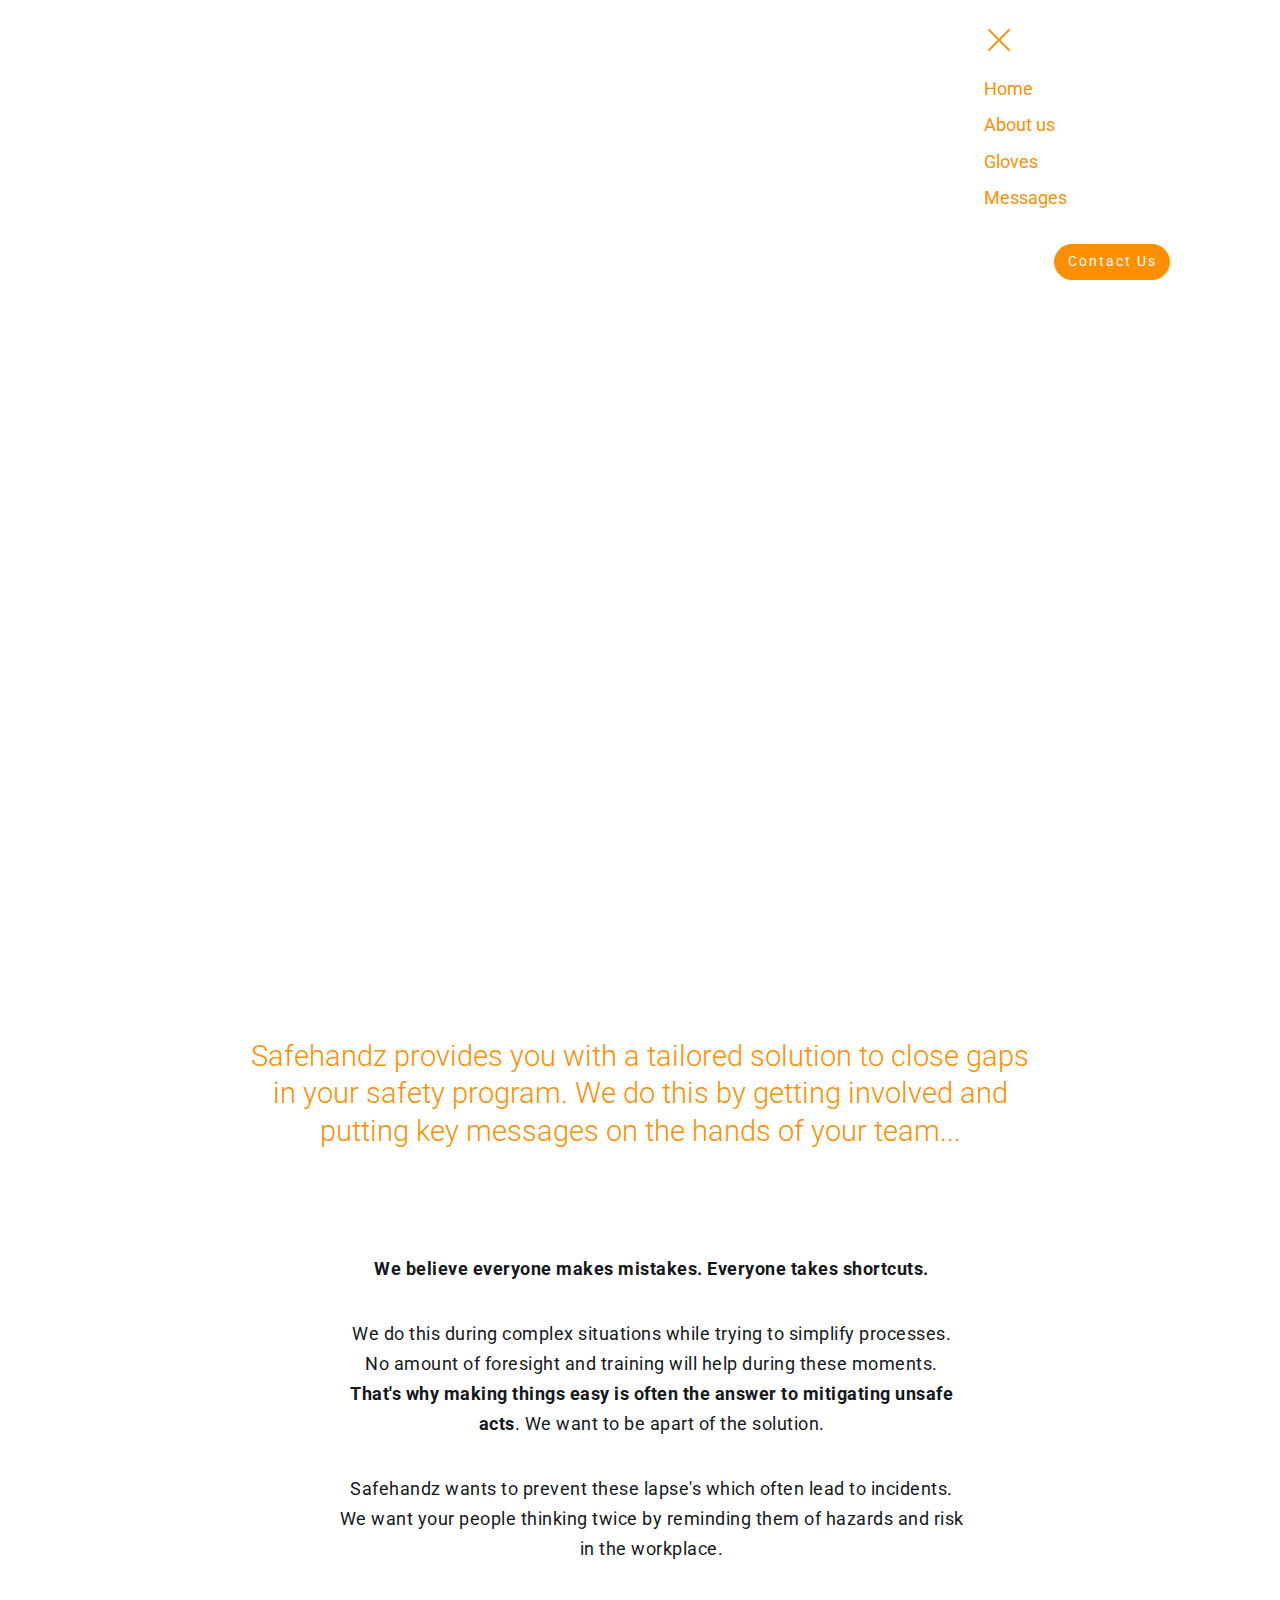
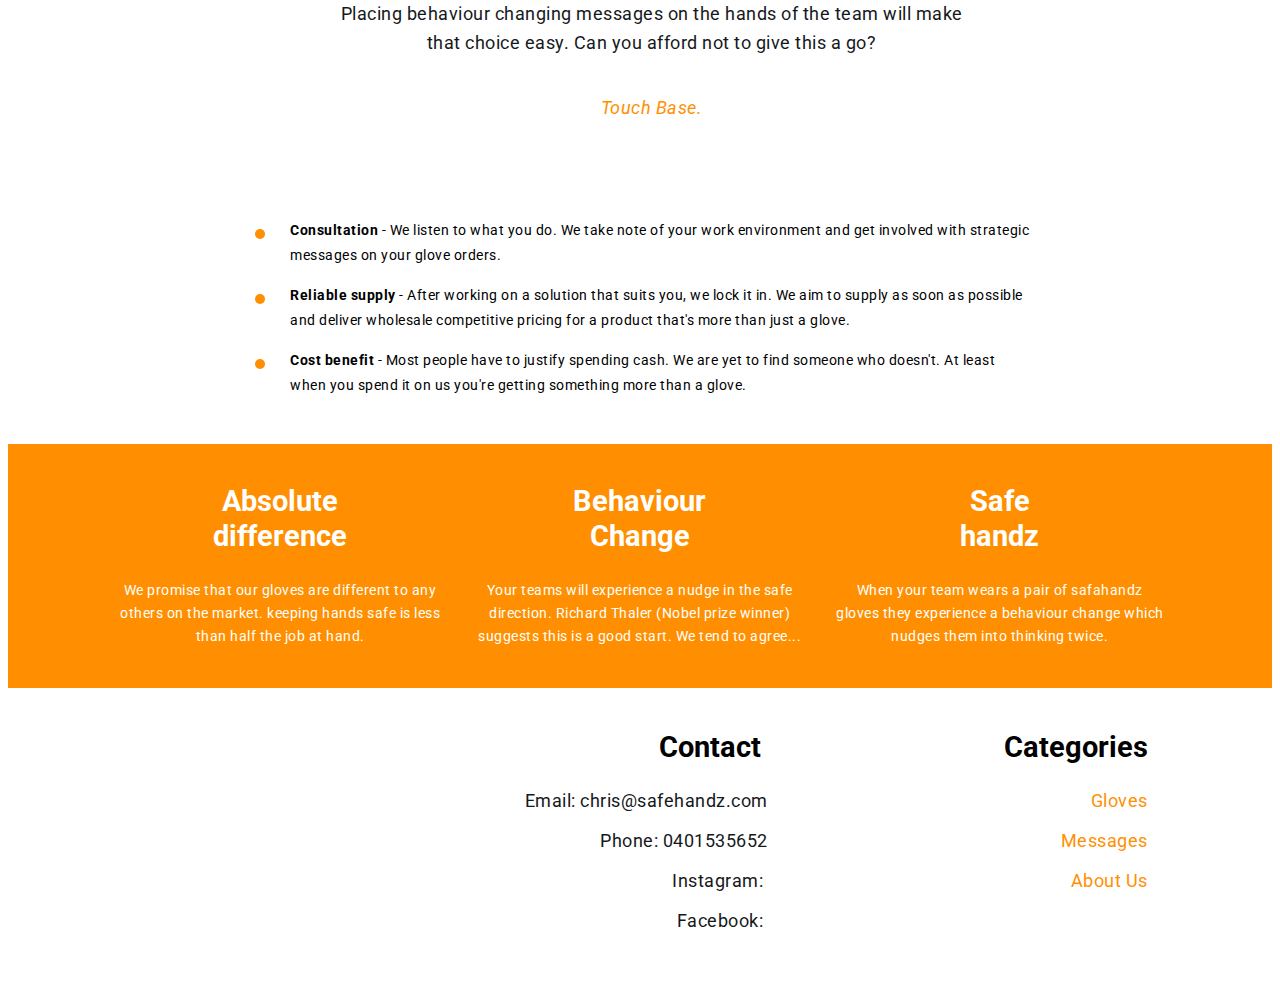
==== commit e4e7c0f6: "create github pages" ====
--- a/page1.html
+++ b/page1.html
@@ -17,7 +17,7 @@
  
  <style amp-custom> 
 div,span,h1,h2,h3,h4,h5,h6,p,blockquote,a,ol,ul,li,figcaption{font: inherit;}section{background-color: #eeeeee;}section,.container,.container-fluid{position: relative;word-wrap: break-word;}a.mbr-iconfont:hover{text-decoration: none;}.article .lead p,.article .lead ul,.article .lead ol,.article .lead pre,.article .lead blockquote{margin-bottom: 0;}a{font-style: normal;font-weight: 400;cursor: pointer;}a,a:hover{text-decoration: none;}figure{margin-bottom: 0;}h1,h2,h3,h4,h5,h6,.h1,.h2,.h3,.h4,.h5,.h6,.display-1,.display-2,.display-3,.display-4{line-height: 1;word-break: break-word;word-wrap: break-word;}b,strong{font-weight: bold;}blockquote{padding: 10px 0 10px 20px;position: relative;border-left: 2px solid;border-color: #ff3366;}input:-webkit-autofill,input:-webkit-autofill:hover,input:-webkit-autofill:focus,input:-webkit-autofill:active{transition-delay: 9999s;transition-property: background-color,color;}textarea[type="hidden"]{display: none;}body{position: relative;}section{background-position: 50% 50%;background-repeat: no-repeat;background-size: cover;}section .mbr-background-video,section .mbr-background-video-preview{position: absolute;bottom: 0;left: 0;right: 0;top: 0;}.row{display: -webkit-box;display: -webkit-flex;display: -ms-flexbox;display: flex;-webkit-flex-wrap: wrap;-ms-flex-wrap: wrap;flex-wrap: wrap;margin-right: -15px;margin-left: -15px;}@media (min-width: 576px){.row{margin-right: -15px;margin-left: -15px;}}@media (min-width: 768px){.row{margin-right: -15px;margin-left: -15px;}}@media (min-width: 992px){.row{margin-right: -15px;margin-left: -15px;}}@media (min-width: 1200px){.row{margin-right: -15px;margin-left: -15px;}}.hidden{visibility: hidden;}.mbr-z-index20{z-index: 20;}.mbr-white{color: #ffffff;}.mbr-black{color: #000000;}.mbr-bg-white{background-color: #ffffff;}.mbr-bg-black{background-color: #000000;}.align-left{text-align: left;}.align-center{text-align: center;}.align-right{text-align: right;}@media (max-width: 767px){.align-left,.align-center,.align-right,.mbr-section-btn,.mbr-section-title{text-align: center;}}.mbr-light{font-weight: 300;}.mbr-regular{font-weight: 400;}.mbr-semibold{font-weight: 500;}.mbr-bold{font-weight: 700;}.mbr-figure img,.mbr-figure iframe{display: block;width: 100%;}.card{background-color: transparent;border: none;}.card-img{text-align: center;flex-shrink: 0;}.media{max-width: 100%;margin: 0 auto;}.mbr-figure{-ms-flex-item-align: center;-ms-grid-row-align: center;-webkit-align-self: center;align-self: center;}.media-container > div{max-width: 100%;}.mbr-figure img,.card-img img{width: 100%;}@media (max-width: 991px){.media-size-item{width: auto;}.media{width: auto;}.mbr-figure{width: 100%;}}.mbr-section-btn{margin-left: -.25rem;margin-right: -.25rem;font-size: 0;}nav .mbr-section-btn{margin-left: 0rem;margin-right: 0rem;}.btn .mbr-iconfont,.btn.btn-sm .mbr-iconfont{cursor: pointer;margin-right: 0.5rem;}.btn.btn-md .mbr-iconfont,.btn.btn-md .mbr-iconfont{margin-right: 0.8rem;}[type="submit"]{-webkit-appearance: none;}.mbr-fullscreen .mbr-overlay{min-height: 100vh;}.mbr-fullscreen{display: flex;display: -webkit-flex;display: -moz-flex;display: -ms-flex;display: -o-flex;align-items: center;-webkit-align-items: center;min-height: 100vh;box-sizing: border-box;padding-top: 3rem;padding-bottom: 3rem;}amp-img img{max-height: 100%;max-width: 100%;}img.mbr-temp{width: 100%;}.super-hide{display: none;}.is-builder .nodisplay + img[async],.is-builder .nodisplay + img[decoding="async"],.is-builder amp-img > a + img[async],.is-builder amp-img > a + img[decoding="async"]{display: none;}html:not(.is-builder) amp-img > a{position: absolute;top: 0;bottom: 0;left: 0;right: 0;z-index: 1;}.is-builder .temp-amp-sizer{position: absolute;}.is-builder amp-youtube .temp-amp-sizer,.is-builder amp-vimeo .temp-amp-sizer{position: static;}.is-builder section.horizontal-menu .ampstart-btn{display: none;}@media (max-width: 991px){.is-builder section.horizontal-menu .navbar-toggler{display: block;}}.is-builder section.horizontal-menu .dropdown-menu{z-index: auto;opacity: 1;pointer-events: auto;}.is-builder section.horizontal-menu .nav-dropdown .link.dropdown-toggle[aria-expanded="true"]{margin-right: 0;padding: 0.667em 1em;}
-*{box-sizing: border-box;}body{font-family: Roboto;font-style: normal;line-height: 1.5;}.mbr-section-title{font-style: normal;line-height: 1.2;}.mbr-section-subtitle{line-height: 1.3;}.mbr-text{font-style: normal;line-height: 1.6;}.display-1{font-family: 'Roboto',sans-serif;font-size: 4.5rem;}.display-2{font-family: 'Roboto',sans-serif;font-size: 2.2rem;}.display-4{font-family: 'Roboto',sans-serif;font-size: 0.9rem;}.display-5{font-family: 'Roboto',sans-serif;font-size: 1.8rem;}.display-7{font-family: 'Roboto',sans-serif;font-size: 1.1rem;}@media (max-width: 768px){.display-1{font-size: 3.6rem;font-size: calc( 2.225rem + (4.5 - 2.225) * ((100vw - 20rem) / (48 - 20)));line-height: calc( 1.4 * (2.225rem + (4.5 - 2.225) * ((100vw - 20rem) / (48 - 20))));}.display-2{font-size: 1.76rem;font-size: calc( 1.42rem + (2.2 - 1.42) * ((100vw - 20rem) / (48 - 20)));line-height: calc( 1.4 * (1.42rem + (2.2 - 1.42) * ((100vw - 20rem) / (48 - 20))));}.display-4{font-size: 0.72rem;font-size: calc( 0.965rem + (0.9 - 0.965) * ((100vw - 20rem) / (48 - 20)));line-height: calc( 1.4 * (0.965rem + (0.9 - 0.965) * ((100vw - 20rem) / (48 - 20))));}.display-5{font-size: 1.44rem;font-size: calc( 1.28rem + (1.8 - 1.28) * ((100vw - 20rem) / (48 - 20)));line-height: calc( 1.4 * (1.28rem + (1.8 - 1.28) * ((100vw - 20rem) / (48 - 20))));}}.btn{font-weight: 400;border-width: 2px;border-style: solid;font-style: normal;letter-spacing: 2px;margin: .4rem .8rem;white-space: normal;transition-property: background-color,color,border-color,box-shadow;transition-duration: .3s,.3s,.3s,2s;transition-timing-function: ease-in-out;padding: 1rem 2rem;border-radius: 0px;display: inline-flex;align-items: center;justify-content: center;word-break: break-word;}.btn-sm{border: 1px solid;font-weight: 400;letter-spacing: 2px;-webkit-transition: all 0.3s ease-in-out;-moz-transition: all 0.3s ease-in-out;transition: all 0.3s ease-in-out;padding: 0.6rem 0.8rem;border-radius: 0px;}.btn-md{font-weight: 600;letter-spacing: 2px;margin: .4rem .8rem;-webkit-transition: all 0.3s ease-in-out;-moz-transition: all 0.3s ease-in-out;transition: all 0.3s ease-in-out;padding: 1rem 2rem;border-radius: 0px;}.bg-primary{background-color: #ff8f00;}.bg-success{background-color: #0dcd7b;}.bg-info{background-color: #8282e7;}.bg-warning{background-color: #767676;}.bg-danger{background-color: #a0a0a0;}.btn-primary,.btn-primary:active,.btn-primary.active{background-color: #ff8f00;border-color: #ff8f00;color: #ffffff;}.btn-primary:hover,.btn-primary:focus,.btn-primary.focus{color: #ffffff;background-color: #b36400;border-color: #b36400;}.btn-primary.disabled,.btn-primary:disabled{color: #ffffff;background-color: #b36400;border-color: #b36400;}.btn-secondary,.btn-secondary:active,.btn-secondary.active{background-color: #4addff;border-color: #4addff;color: #003c4a;}.btn-secondary:hover,.btn-secondary:focus,.btn-secondary.focus{color: #003c4a;background-color: #00cdfd;border-color: #00cdfd;}.btn-secondary.disabled,.btn-secondary:disabled{color: #003c4a;background-color: #00cdfd;border-color: #00cdfd;}.btn-info,.btn-info:active,.btn-info.active{background-color: #8282e7;border-color: #8282e7;color: #ffffff;}.btn-info:hover,.btn-info:focus,.btn-info.focus{color: #ffffff;background-color: #4242db;border-color: #4242db;}.btn-info.disabled,.btn-info:disabled{color: #ffffff;background-color: #4242db;border-color: #4242db;}.btn-success,.btn-success:active,.btn-success.active{background-color: #0dcd7b;border-color: #0dcd7b;color: #ffffff;}.btn-success:hover,.btn-success:focus,.btn-success.focus{color: #ffffff;background-color: #088550;border-color: #088550;}.btn-success.disabled,.btn-success:disabled{color: #ffffff;background-color: #088550;border-color: #088550;}.btn-warning,.btn-warning:active,.btn-warning.active{background-color: #767676;border-color: #767676;color: #ffffff;}.btn-warning:hover,.btn-warning:focus,.btn-warning.focus{color: #ffffff;background-color: #505050;border-color: #505050;}.btn-warning.disabled,.btn-warning:disabled{color: #ffffff;background-color: #505050;border-color: #505050;}.btn-danger,.btn-danger:active,.btn-danger.active{background-color: #a0a0a0;border-color: #a0a0a0;color: #ffffff;}.btn-danger:hover,.btn-danger:focus,.btn-danger.focus{color: #ffffff;background-color: #7a7a7a;border-color: #7a7a7a;}.btn-danger.disabled,.btn-danger:disabled{color: #ffffff;background-color: #7a7a7a;border-color: #7a7a7a;}.btn-black,.btn-black:active,.btn-black.active{background-color: #333333;border-color: #333333;color: #ffffff;}.btn-black:hover,.btn-black:focus,.btn-black.focus{color: #ffffff;background-color: #0d0d0d;border-color: #0d0d0d;}.btn-black.disabled,.btn-black:disabled{color: #ffffff;background-color: #0d0d0d;border-color: #0d0d0d;}.btn-white,.btn-white:active,.btn-white.active{background-color: #ffffff;border-color: #ffffff;color: #808080;}.btn-white:hover,.btn-white:focus,.btn-white.focus{color: #808080;background-color: #d9d9d9;border-color: #d9d9d9;}.btn-white.disabled,.btn-white:disabled{color: #808080;background-color: #d9d9d9;border-color: #d9d9d9;}.btn-white,.btn-white:active,.btn-white.active{color: #333333;}.btn-white:hover,.btn-white:focus,.btn-white.focus{color: #333333;}.btn-white.disabled,.btn-white:disabled{color: #333333;}.btn-primary-outline,.btn-primary-outline:active,.btn-primary-outline.active{background: none;border-color: #995600;color: #995600;}.btn-primary-outline:hover,.btn-primary-outline:focus,.btn-primary-outline.focus{color: #ffffff;background-color: #ff8f00;border-color: #ff8f00;}.btn-primary-outline.disabled,.btn-primary-outline:disabled{color: #ffffff;background-color: #ff8f00;border-color: #ff8f00;}.btn-secondary-outline,.btn-secondary-outline:active,.btn-secondary-outline.active{background: none;border-color: #00b8e3;color: #00b8e3;}.btn-secondary-outline:hover,.btn-secondary-outline:focus,.btn-secondary-outline.focus{color: #003c4a;background-color: #4addff;border-color: #4addff;}.btn-secondary-outline.disabled,.btn-secondary-outline:disabled{color: #003c4a;background-color: #4addff;border-color: #4addff;}.btn-info-outline,.btn-info-outline:active,.btn-info-outline.active{background: none;border-color: #2c2cd7;color: #2c2cd7;}.btn-info-outline:hover,.btn-info-outline:focus,.btn-info-outline.focus{color: #ffffff;background-color: #8282e7;border-color: #8282e7;}.btn-info-outline.disabled,.btn-info-outline:disabled{color: #ffffff;background-color: #8282e7;border-color: #8282e7;}.btn-success-outline,.btn-success-outline:active,.btn-success-outline.active{background: none;border-color: #076d41;color: #076d41;}.btn-success-outline:hover,.btn-success-outline:focus,.btn-success-outline.focus{color: #ffffff;background-color: #0dcd7b;border-color: #0dcd7b;}.btn-success-outline.disabled,.btn-success-outline:disabled{color: #ffffff;background-color: #0dcd7b;border-color: #0dcd7b;}.btn-warning-outline,.btn-warning-outline:active,.btn-warning-outline.active{background: none;border-color: #434343;color: #434343;}.btn-warning-outline:hover,.btn-warning-outline:focus,.btn-warning-outline.focus{color: #ffffff;background-color: #767676;border-color: #767676;}.btn-warning-outline.disabled,.btn-warning-outline:disabled{color: #ffffff;background-color: #767676;border-color: #767676;}.btn-danger-outline,.btn-danger-outline:active,.btn-danger-outline.active{background: none;border-color: #6d6d6d;color: #6d6d6d;}.btn-danger-outline:hover,.btn-danger-outline:focus,.btn-danger-outline.focus{color: #ffffff;background-color: #a0a0a0;border-color: #a0a0a0;}.btn-danger-outline.disabled,.btn-danger-outline:disabled{color: #ffffff;background-color: #a0a0a0;border-color: #a0a0a0;}.btn-black-outline,.btn-black-outline:active,.btn-black-outline.active{background: none;border-color: #000000;color: #000000;}.btn-black-outline:hover,.btn-black-outline:focus,.btn-black-outline.focus{color: #ffffff;background-color: #333333;border-color: #333333;}.btn-black-outline.disabled,.btn-black-outline:disabled{color: #ffffff;background-color: #333333;border-color: #333333;}.btn-white-outline,.btn-white-outline:active,.btn-white-outline.active{background: none;border-color: #ffffff;color: #ffffff;}.btn-white-outline:hover,.btn-white-outline:focus,.btn-white-outline.focus{color: #333333;background-color: #ffffff;border-color: #ffffff;}.text-primary{color: #ff8f00;}.text-secondary{color: #4addff;}.text-success{color: #0dcd7b;}.text-info{color: #8282e7;}.text-warning{color: #767676;}.text-danger{color: #a0a0a0;}.text-white{color: #ffffff;}.text-black{color: #000000;}a.text-primary:hover,a.text-primary:focus{color: #995600;}a.text-secondary:hover,a.text-secondary:focus{color: #00b8e3;}a.text-success:hover,a.text-success:focus{color: #076d41;}a.text-info:hover,a.text-info:focus{color: #2c2cd7;}a.text-warning:hover,a.text-warning:focus{color: #434343;}a.text-danger:hover,a.text-danger:focus{color: #6d6d6d;}a.text-white:hover,a.text-white:focus{color: #b3b3b3;}a.text-black:hover,a.text-black:focus{color: #4d4d4d;}.alert-success{background-color: #0dcd7b;}.alert-info{background-color: #8282e7;}.alert-warning{background-color: #767676;}.alert-danger{background-color: #a0a0a0;}.mbr-section-btn a.btn:not(.btn-form){border-radius: 100px;transition-property: background-color,color,border-color,box-shadow;transition-duration: .3s,.3s,.3s,.8s;transition-timing-function: ease-in-out;}.mbr-section-btn a.btn:not(.btn-form):hover{box-shadow: 0 10px 40px 0 rgba(0,0,0,0.2);}.nav-tabs .nav-link{border-radius: 100px;}.btn-form{border-radius: 0;}.btn-form:hover{cursor: pointer;}a,a:hover{color: #ff8f00;}.mbr-plan-header.bg-primary .mbr-plan-subtitle,.mbr-plan-header.bg-primary .mbr-plan-price-desc{color: #ffe9cc;}.mbr-plan-header.bg-success .mbr-plan-subtitle,.mbr-plan-header.bg-success .mbr-plan-price-desc{color: #acfad9;}.mbr-plan-header.bg-info .mbr-plan-subtitle,.mbr-plan-header.bg-info .mbr-plan-price-desc{color: #ffffff;}.mbr-plan-header.bg-warning .mbr-plan-subtitle,.mbr-plan-header.bg-warning .mbr-plan-price-desc{color: #b6b6b6;}.mbr-plan-header.bg-danger .mbr-plan-subtitle,.mbr-plan-header.bg-danger .mbr-plan-price-desc{color: #e0e0e0;}blockquote{padding: 10px 0 10px 20px;position: relative;border-color: #ff8f00;border-width: 3px;}ul,ol,pre,blockquote{margin-bottom: 0;margin-top: 0;}pre{background: #f4f4f4;padding: 10px 24px;white-space: pre-wrap;}.inactive{-webkit-user-select: none;-moz-user-select: none;-ms-user-select: none;user-select: none;pointer-events: none;-webkit-user-drag: none;user-drag: none;}html,body{height: auto;min-height: 100vh;}.popover-content ul.show{min-height: 155px;}#scrollToTop{display: none;}.mbr-container{max-width: 800px;padding: 0 10px;margin: 0 auto;position: relative;}h1,h2,h3{margin: auto;}h1,h3,p{padding: 10px 0;margin-bottom: 15px;}p,li,blockquote{color: #15181b;letter-spacing: 0.5px;line-height: 1.7;}.container{padding-right: 15px;padding-left: 15px;width: 100%;margin-right: auto;margin-left: auto;}@media (max-width: 767px){.container{max-width: 540px;}}@media (min-width: 768px){.container{max-width: 720px;}}@media (min-width: 992px){.container{max-width: 960px;}}@media (min-width: 1200px){.container{max-width: 1140px;}}.mbr-row{display: -webkit-box;display: -webkit-flex;display: -ms-flexbox;display: flex;-webkit-flex-wrap: wrap;-ms-flex-wrap: wrap;flex-wrap: wrap;margin-right: -15px;margin-left: -15px;}.mbr-justify-content-center{justify-content: center;}@media (max-width: 767px){.mbr-col-sm-12{-ms-flex: 0 0 100%;flex: 0 0 100%;max-width: 100%;padding-right: 15px;padding-left: 15px;}.mbr-row{margin: 0;}}@media (min-width: 768px){.mbr-col-md-3{-ms-flex: 0 0 25%;flex: 0 0 25%;max-width: 25%;padding-right: 15px;padding-left: 15px;}.mbr-col-md-4{-ms-flex: 0 0 33.333333%;flex: 0 0 33.333333%;max-width: 33.333333%;padding-right: 15px;padding-left: 15px;}.mbr-col-md-5{-ms-flex: 0 0 41.666667%;flex: 0 0 41.666667%;max-width: 41.666667%;padding-right: 15px;padding-left: 15px;}.mbr-col-md-6{-ms-flex: 0 0 50%;flex: 0 0 50%;max-width: 50%;padding-right: 15px;padding-left: 15px;}.mbr-col-md-7{-ms-flex: 0 0 58.333333%;flex: 0 0 58.333333%;max-width: 58.333333%;padding-right: 15px;padding-left: 15px;}.mbr-col-md-8{-ms-flex: 0 0 66.666667%;flex: 0 0 66.666667%;max-width: 66.666667%;padding-left: 15px;padding-right: 15px;}.mbr-col-md-10{-ms-flex: 0 0 83.333333%;flex: 0 0 83.333333%;max-width: 83.333333%;padding-left: 15px;padding-right: 15px;}.mbr-col-md-12{-ms-flex: 0 0 100%;flex: 0 0 100%;max-width: 100%;padding-right: 15px;padding-left: 15px;}}@media (min-width: 992px){.mbr-col-lg-2{-ms-flex: 0 0 16.666667%;flex: 0 0 16.666667%;max-width: 16.666667%;padding-right: 15px;padding-left: 15px;}.mbr-col-lg-3{-ms-flex: 0 0 25%;flex: 0 0 25%;max-width: 25%;padding-right: 15px;padding-left: 15px;}.mbr-col-lg-4{-ms-flex: 0 0 33.33%;flex: 0 0 33.33%;max-width: 33.33%;padding-right: 15px;padding-left: 15px;}.mbr-col-lg-5{-ms-flex: 0 0 41.666%;flex: 0 0 41.666%;max-width: 41.666%;padding-right: 15px;padding-left: 15px;}.mbr-col-lg-6{-ms-flex: 0 0 50%;flex: 0 0 50%;max-width: 50%;padding-right: 15px;padding-left: 15px;}.mbr-col-lg-8{-ms-flex: 0 0 66.666667%;flex: 0 0 66.666667%;max-width: 66.666667%;padding-left: 15px;padding-right: 15px;}.mbr-col-lg-10{-ms-flex: 0 0 83.3333%;flex: 0 0 83.3333%;max-width: 83.3333%;padding-right: 15px;padding-left: 15px;}.mbr-col-lg-12{-ms-flex: 0 0 100%;flex: 0 0 100%;max-width: 100%;padding-right: 15px;padding-left: 15px;}}@media (min-width: 1200px){.mbr-col-xl-7{-ms-flex: 0 0 58.333333%;flex: 0 0 58.333333%;max-width: 58.333333%;padding-right: 15px;padding-left: 15px;}.mbr-col-xl-8{-ms-flex: 0 0 66.666667%;flex: 0 0 66.666667%;max-width: 66.666667%;padding-left: 15px;padding-right: 15px;}}section.sidebar-open:before{content: '';position: fixed;top: 0;bottom: 0;right: 0;left: 0;background-color: rgba(0,0,0,0.2);z-index: 1040;}p{margin-top: 0;}.cid-qImNffV5D1 amp-sidebar{min-width: 260px;z-index: 1050;background-color: #ffffff;}.cid-qImNffV5D1 amp-sidebar.open:after{content: '';position: absolute;top: 0;left: 0;bottom: 0;right: 0;background-color: red;}.cid-qImNffV5D1 .open{transform: translateX(0%);display: block;}.cid-qImNffV5D1 .builder-sidebar{background-color: #ffffff;position: relative;height: 100vh;z-index: 1030;padding: 1rem 2rem;max-width: 20rem;}.cid-qImNffV5D1 .headerbar{display: flex;flex-direction: column;justify-content: center;padding: .5rem 1rem;min-height: 70px;align-items: center;background: #ffffff;}.cid-qImNffV5D1 .headerbar.sticky-nav{position: fixed;z-index: 1000;width: 100%;}.cid-qImNffV5D1 button.sticky-but{position: fixed;}.cid-qImNffV5D1 .brand{display: flex;align-items: center;align-self: flex-start;padding-right: 30px;}.cid-qImNffV5D1 .brand p{margin: 0;padding: 0;}.cid-qImNffV5D1 .brand-name{color: #15181b;}.cid-qImNffV5D1 .sidebar{padding: 1rem 0;margin: 0;}.cid-qImNffV5D1 .sidebar > li{list-style: none;display: flex;flex-direction: column;}.cid-qImNffV5D1 .sidebar a{display: block;text-decoration: none;margin-bottom: 10px;}.cid-qImNffV5D1 .close-sidebar{width: 30px;height: 30px;position: relative;cursor: pointer;background-color: transparent;border: none;}.cid-qImNffV5D1 .close-sidebar:focus{outline: 2px auto #ff8f00;}.cid-qImNffV5D1 .close-sidebar span{position: absolute;left: 0;width: 30px;height: 2px;border-right: 5px;background-color: #ff8f00;}.cid-qImNffV5D1 .close-sidebar span:nth-child(1){transform: rotate(45deg);}.cid-qImNffV5D1 .close-sidebar span:nth-child(2){transform: rotate(-45deg);}@media (min-width: 992px){.cid-qImNffV5D1 .brand-name{min-width: 8rem;}.cid-qImNffV5D1 .builder-sidebar{margin-left: auto;}.cid-qImNffV5D1 .builder-sidebar .sidebar li{flex-direction: row;flex-wrap: wrap;}.cid-qImNffV5D1 .builder-sidebar .sidebar li a{padding: .5rem;margin: 0;}.cid-qImNffV5D1 .builder-overlay{display: none;}}.cid-qImNffV5D1 .hamburger{position: absolute;top: 25px;right: 20px;margin-left: auto;width: 30px;height: 20px;background: none;border: none;cursor: pointer;z-index: 1000;}@media (min-width: 768px){.cid-qImNffV5D1 .hamburger{top: calc(0.5rem + 120 * 0.5px - 10px);}}.cid-qImNffV5D1 .hamburger:focus{outline: none;}.cid-qImNffV5D1 .hamburger span{position: absolute;right: 0;width: 30px;height: 2px;border-right: 5px;background-color: #ff8f00;}.cid-qImNffV5D1 .hamburger span:nth-child(1){top: 0;transition: all .2s;}.cid-qImNffV5D1 .hamburger span:nth-child(2){top: 8px;transition: all .15s;}.cid-qImNffV5D1 .hamburger span:nth-child(3){top: 8px;transition: all .15s;}.cid-qImNffV5D1 .hamburger span:nth-child(4){top: 16px;transition: all .2s;}.cid-qImNffV5D1 amp-img{height: 120px;width: 120px;margin-right: 1rem;display: flex;align-items: center;}@media (max-width: 768px){.cid-qImNffV5D1 amp-img{max-height: 55px;max-width: 55px;}}.cid-qZyWnd7o89{padding-top: 120px;padding-bottom: 30px;background-color: #ffffff;}.cid-qZyWnd7o89 .mbr-title{padding-bottom: 1rem;}.cid-qZyWnd7o89 .mbr-section-btn{padding-top: 1.5rem;}.cid-qIoS0BFnJG{padding-top: 30px;padding-bottom: 30px;background-color: #ffffff;}.cid-qIoS0BFnJG blockquote{border-color: #ffffff;}.cid-qIoS0BFnJG P{text-align: center;}.cid-qIoS2mHCQ8{padding-top: 30px;padding-bottom: 30px;background-color: #ffffff;}.cid-qIoS2mHCQ8 .counter-container ul{margin-bottom: 0;}.cid-qIoS2mHCQ8 .counter-container ul li{color: inherit;margin-bottom: 1rem;list-style: none;}.cid-qIoS2mHCQ8 .counter-container ul li:before{box-sizing: inherit;position: absolute;left: 0px;padding-top: 3px;content: '';display: inline-block;text-align: center;margin: 10px 15px;line-height: 20px;transition: all .2s;color: #ffffff;background: #ff8f00;width: 10px;height: 10px;border-radius: 50%;}.cid-qIoS69UY2D{padding-top: 30px;padding-bottom: 30px;background-color: #ff8f00;}.cid-qIoS69UY2D .mbr-row{margin: 0 15px;}@media (max-width: 991px){.cid-qIoS69UY2D .card{margin-bottom: 20px;}}.cid-qIoS69UY2D .mbr-section-title{margin: 0;padding-bottom: 1rem;text-align: center;}.cid-qIoS69UY2D .mbr-text{margin: 0;text-align: center;}.cid-qImYnqkI1d{padding-top: 45px;padding-bottom: 45px;background-color: #ffffff;}.cid-qImYnqkI1d amp-img{text-align: center;}.cid-qImYnqkI1d .items-col .item{margin: 0;}.cid-qImYnqkI1d .item,.cid-qImYnqkI1d .group-title{color: #efefef;padding-top: 0;}@media (max-width: 767px){.cid-qImYnqkI1d .items-col{text-align: center;margin: 2rem 0;}}.cid-qImYnqkI1d .group-title{color: #000000;}.cid-qImYnqkI1d .item,.cid-qImYnqkI1d .items{color: #15181b;text-align: right;}
+*{box-sizing: border-box;}body{font-family: Roboto;font-style: normal;line-height: 1.5;}.mbr-section-title{font-style: normal;line-height: 1.2;}.mbr-section-subtitle{line-height: 1.3;}.mbr-text{font-style: normal;line-height: 1.6;}.display-1{font-family: 'Roboto',sans-serif;font-size: 4.5rem;}.display-2{font-family: 'Roboto',sans-serif;font-size: 2.2rem;}.display-4{font-family: 'Roboto',sans-serif;font-size: 0.9rem;}.display-5{font-family: 'Roboto',sans-serif;font-size: 1.8rem;}.display-7{font-family: 'Roboto',sans-serif;font-size: 1.1rem;}@media (max-width: 768px){.display-1{font-size: 3.6rem;font-size: calc( 2.225rem + (4.5 - 2.225) * ((100vw - 20rem) / (48 - 20)));line-height: calc( 1.4 * (2.225rem + (4.5 - 2.225) * ((100vw - 20rem) / (48 - 20))));}.display-2{font-size: 1.76rem;font-size: calc( 1.42rem + (2.2 - 1.42) * ((100vw - 20rem) / (48 - 20)));line-height: calc( 1.4 * (1.42rem + (2.2 - 1.42) * ((100vw - 20rem) / (48 - 20))));}.display-4{font-size: 0.72rem;font-size: calc( 0.965rem + (0.9 - 0.965) * ((100vw - 20rem) / (48 - 20)));line-height: calc( 1.4 * (0.965rem + (0.9 - 0.965) * ((100vw - 20rem) / (48 - 20))));}.display-5{font-size: 1.44rem;font-size: calc( 1.28rem + (1.8 - 1.28) * ((100vw - 20rem) / (48 - 20)));line-height: calc( 1.4 * (1.28rem + (1.8 - 1.28) * ((100vw - 20rem) / (48 - 20))));}}.btn{font-weight: 400;border-width: 2px;border-style: solid;font-style: normal;letter-spacing: 2px;margin: .4rem .8rem;white-space: normal;transition-property: background-color,color,border-color,box-shadow;transition-duration: .3s,.3s,.3s,2s;transition-timing-function: ease-in-out;padding: 1rem 2rem;border-radius: 0px;display: inline-flex;align-items: center;justify-content: center;word-break: break-word;}.btn-sm{border: 1px solid;font-weight: 400;letter-spacing: 2px;-webkit-transition: all 0.3s ease-in-out;-moz-transition: all 0.3s ease-in-out;transition: all 0.3s ease-in-out;padding: 0.6rem 0.8rem;border-radius: 0px;}.btn-md{font-weight: 600;letter-spacing: 2px;margin: .4rem .8rem;-webkit-transition: all 0.3s ease-in-out;-moz-transition: all 0.3s ease-in-out;transition: all 0.3s ease-in-out;padding: 1rem 2rem;border-radius: 0px;}.bg-primary{background-color: #ff8f00;}.bg-success{background-color: #0dcd7b;}.bg-info{background-color: #8282e7;}.bg-warning{background-color: #767676;}.bg-danger{background-color: #a0a0a0;}.btn-primary,.btn-primary:active,.btn-primary.active{background-color: #ff8f00;border-color: #ff8f00;color: #ffffff;}.btn-primary:hover,.btn-primary:focus,.btn-primary.focus{color: #ffffff;background-color: #b36400;border-color: #b36400;}.btn-primary.disabled,.btn-primary:disabled{color: #ffffff;background-color: #b36400;border-color: #b36400;}.btn-secondary,.btn-secondary:active,.btn-secondary.active{background-color: #4addff;border-color: #4addff;color: #003c4a;}.btn-secondary:hover,.btn-secondary:focus,.btn-secondary.focus{color: #003c4a;background-color: #00cdfd;border-color: #00cdfd;}.btn-secondary.disabled,.btn-secondary:disabled{color: #003c4a;background-color: #00cdfd;border-color: #00cdfd;}.btn-info,.btn-info:active,.btn-info.active{background-color: #8282e7;border-color: #8282e7;color: #ffffff;}.btn-info:hover,.btn-info:focus,.btn-info.focus{color: #ffffff;background-color: #4242db;border-color: #4242db;}.btn-info.disabled,.btn-info:disabled{color: #ffffff;background-color: #4242db;border-color: #4242db;}.btn-success,.btn-success:active,.btn-success.active{background-color: #0dcd7b;border-color: #0dcd7b;color: #ffffff;}.btn-success:hover,.btn-success:focus,.btn-success.focus{color: #ffffff;background-color: #088550;border-color: #088550;}.btn-success.disabled,.btn-success:disabled{color: #ffffff;background-color: #088550;border-color: #088550;}.btn-warning,.btn-warning:active,.btn-warning.active{background-color: #767676;border-color: #767676;color: #ffffff;}.btn-warning:hover,.btn-warning:focus,.btn-warning.focus{color: #ffffff;background-color: #505050;border-color: #505050;}.btn-warning.disabled,.btn-warning:disabled{color: #ffffff;background-color: #505050;border-color: #505050;}.btn-danger,.btn-danger:active,.btn-danger.active{background-color: #a0a0a0;border-color: #a0a0a0;color: #ffffff;}.btn-danger:hover,.btn-danger:focus,.btn-danger.focus{color: #ffffff;background-color: #7a7a7a;border-color: #7a7a7a;}.btn-danger.disabled,.btn-danger:disabled{color: #ffffff;background-color: #7a7a7a;border-color: #7a7a7a;}.btn-black,.btn-black:active,.btn-black.active{background-color: #333333;border-color: #333333;color: #ffffff;}.btn-black:hover,.btn-black:focus,.btn-black.focus{color: #ffffff;background-color: #0d0d0d;border-color: #0d0d0d;}.btn-black.disabled,.btn-black:disabled{color: #ffffff;background-color: #0d0d0d;border-color: #0d0d0d;}.btn-white,.btn-white:active,.btn-white.active{background-color: #ffffff;border-color: #ffffff;color: #808080;}.btn-white:hover,.btn-white:focus,.btn-white.focus{color: #808080;background-color: #d9d9d9;border-color: #d9d9d9;}.btn-white.disabled,.btn-white:disabled{color: #808080;background-color: #d9d9d9;border-color: #d9d9d9;}.btn-white,.btn-white:active,.btn-white.active{color: #333333;}.btn-white:hover,.btn-white:focus,.btn-white.focus{color: #333333;}.btn-white.disabled,.btn-white:disabled{color: #333333;}.btn-primary-outline,.btn-primary-outline:active,.btn-primary-outline.active{background: none;border-color: #995600;color: #995600;}.btn-primary-outline:hover,.btn-primary-outline:focus,.btn-primary-outline.focus{color: #ffffff;background-color: #ff8f00;border-color: #ff8f00;}.btn-primary-outline.disabled,.btn-primary-outline:disabled{color: #ffffff;background-color: #ff8f00;border-color: #ff8f00;}.btn-secondary-outline,.btn-secondary-outline:active,.btn-secondary-outline.active{background: none;border-color: #00b8e3;color: #00b8e3;}.btn-secondary-outline:hover,.btn-secondary-outline:focus,.btn-secondary-outline.focus{color: #003c4a;background-color: #4addff;border-color: #4addff;}.btn-secondary-outline.disabled,.btn-secondary-outline:disabled{color: #003c4a;background-color: #4addff;border-color: #4addff;}.btn-info-outline,.btn-info-outline:active,.btn-info-outline.active{background: none;border-color: #2c2cd7;color: #2c2cd7;}.btn-info-outline:hover,.btn-info-outline:focus,.btn-info-outline.focus{color: #ffffff;background-color: #8282e7;border-color: #8282e7;}.btn-info-outline.disabled,.btn-info-outline:disabled{color: #ffffff;background-color: #8282e7;border-color: #8282e7;}.btn-success-outline,.btn-success-outline:active,.btn-success-outline.active{background: none;border-color: #076d41;color: #076d41;}.btn-success-outline:hover,.btn-success-outline:focus,.btn-success-outline.focus{color: #ffffff;background-color: #0dcd7b;border-color: #0dcd7b;}.btn-success-outline.disabled,.btn-success-outline:disabled{color: #ffffff;background-color: #0dcd7b;border-color: #0dcd7b;}.btn-warning-outline,.btn-warning-outline:active,.btn-warning-outline.active{background: none;border-color: #434343;color: #434343;}.btn-warning-outline:hover,.btn-warning-outline:focus,.btn-warning-outline.focus{color: #ffffff;background-color: #767676;border-color: #767676;}.btn-warning-outline.disabled,.btn-warning-outline:disabled{color: #ffffff;background-color: #767676;border-color: #767676;}.btn-danger-outline,.btn-danger-outline:active,.btn-danger-outline.active{background: none;border-color: #6d6d6d;color: #6d6d6d;}.btn-danger-outline:hover,.btn-danger-outline:focus,.btn-danger-outline.focus{color: #ffffff;background-color: #a0a0a0;border-color: #a0a0a0;}.btn-danger-outline.disabled,.btn-danger-outline:disabled{color: #ffffff;background-color: #a0a0a0;border-color: #a0a0a0;}.btn-black-outline,.btn-black-outline:active,.btn-black-outline.active{background: none;border-color: #000000;color: #000000;}.btn-black-outline:hover,.btn-black-outline:focus,.btn-black-outline.focus{color: #ffffff;background-color: #333333;border-color: #333333;}.btn-black-outline.disabled,.btn-black-outline:disabled{color: #ffffff;background-color: #333333;border-color: #333333;}.btn-white-outline,.btn-white-outline:active,.btn-white-outline.active{background: none;border-color: #ffffff;color: #ffffff;}.btn-white-outline:hover,.btn-white-outline:focus,.btn-white-outline.focus{color: #333333;background-color: #ffffff;border-color: #ffffff;}.text-primary{color: #ff8f00;}.text-secondary{color: #4addff;}.text-success{color: #0dcd7b;}.text-info{color: #8282e7;}.text-warning{color: #767676;}.text-danger{color: #a0a0a0;}.text-white{color: #ffffff;}.text-black{color: #000000;}a.text-primary:hover,a.text-primary:focus{color: #995600;}a.text-secondary:hover,a.text-secondary:focus{color: #00b8e3;}a.text-success:hover,a.text-success:focus{color: #076d41;}a.text-info:hover,a.text-info:focus{color: #2c2cd7;}a.text-warning:hover,a.text-warning:focus{color: #434343;}a.text-danger:hover,a.text-danger:focus{color: #6d6d6d;}a.text-white:hover,a.text-white:focus{color: #b3b3b3;}a.text-black:hover,a.text-black:focus{color: #4d4d4d;}.alert-success{background-color: #0dcd7b;}.alert-info{background-color: #8282e7;}.alert-warning{background-color: #767676;}.alert-danger{background-color: #a0a0a0;}.mbr-section-btn a.btn:not(.btn-form){border-radius: 100px;transition-property: background-color,color,border-color,box-shadow;transition-duration: .3s,.3s,.3s,.8s;transition-timing-function: ease-in-out;}.mbr-section-btn a.btn:not(.btn-form):hover{box-shadow: 0 10px 40px 0 rgba(0,0,0,0.2);}.nav-tabs .nav-link{border-radius: 100px;}.btn-form{border-radius: 0;}.btn-form:hover{cursor: pointer;}a,a:hover{color: #ff8f00;}.mbr-plan-header.bg-primary .mbr-plan-subtitle,.mbr-plan-header.bg-primary .mbr-plan-price-desc{color: #ffe9cc;}.mbr-plan-header.bg-success .mbr-plan-subtitle,.mbr-plan-header.bg-success .mbr-plan-price-desc{color: #acfad9;}.mbr-plan-header.bg-info .mbr-plan-subtitle,.mbr-plan-header.bg-info .mbr-plan-price-desc{color: #ffffff;}.mbr-plan-header.bg-warning .mbr-plan-subtitle,.mbr-plan-header.bg-warning .mbr-plan-price-desc{color: #b6b6b6;}.mbr-plan-header.bg-danger .mbr-plan-subtitle,.mbr-plan-header.bg-danger .mbr-plan-price-desc{color: #e0e0e0;}blockquote{padding: 10px 0 10px 20px;position: relative;border-color: #ff8f00;border-width: 3px;}ul,ol,pre,blockquote{margin-bottom: 0;margin-top: 0;}pre{background: #f4f4f4;padding: 10px 24px;white-space: pre-wrap;}.inactive{-webkit-user-select: none;-moz-user-select: none;-ms-user-select: none;user-select: none;pointer-events: none;-webkit-user-drag: none;user-drag: none;}html,body{height: auto;min-height: 100vh;}.popover-content ul.show{min-height: 155px;}#scrollToTop{display: none;}.mbr-container{max-width: 800px;padding: 0 10px;margin: 0 auto;position: relative;}h1,h2,h3{margin: auto;}h1,h3,p{padding: 10px 0;margin-bottom: 15px;}p,li,blockquote{color: #15181b;letter-spacing: 0.5px;line-height: 1.7;}.container{padding-right: 15px;padding-left: 15px;width: 100%;margin-right: auto;margin-left: auto;}@media (max-width: 767px){.container{max-width: 540px;}}@media (min-width: 768px){.container{max-width: 720px;}}@media (min-width: 992px){.container{max-width: 960px;}}@media (min-width: 1200px){.container{max-width: 1140px;}}.mbr-row{display: -webkit-box;display: -webkit-flex;display: -ms-flexbox;display: flex;-webkit-flex-wrap: wrap;-ms-flex-wrap: wrap;flex-wrap: wrap;margin-right: -15px;margin-left: -15px;}.mbr-justify-content-center{justify-content: center;}@media (max-width: 767px){.mbr-col-sm-12{-ms-flex: 0 0 100%;flex: 0 0 100%;max-width: 100%;padding-right: 15px;padding-left: 15px;}.mbr-row{margin: 0;}}@media (min-width: 768px){.mbr-col-md-3{-ms-flex: 0 0 25%;flex: 0 0 25%;max-width: 25%;padding-right: 15px;padding-left: 15px;}.mbr-col-md-4{-ms-flex: 0 0 33.333333%;flex: 0 0 33.333333%;max-width: 33.333333%;padding-right: 15px;padding-left: 15px;}.mbr-col-md-5{-ms-flex: 0 0 41.666667%;flex: 0 0 41.666667%;max-width: 41.666667%;padding-right: 15px;padding-left: 15px;}.mbr-col-md-6{-ms-flex: 0 0 50%;flex: 0 0 50%;max-width: 50%;padding-right: 15px;padding-left: 15px;}.mbr-col-md-7{-ms-flex: 0 0 58.333333%;flex: 0 0 58.333333%;max-width: 58.333333%;padding-right: 15px;padding-left: 15px;}.mbr-col-md-8{-ms-flex: 0 0 66.666667%;flex: 0 0 66.666667%;max-width: 66.666667%;padding-left: 15px;padding-right: 15px;}.mbr-col-md-10{-ms-flex: 0 0 83.333333%;flex: 0 0 83.333333%;max-width: 83.333333%;padding-left: 15px;padding-right: 15px;}.mbr-col-md-12{-ms-flex: 0 0 100%;flex: 0 0 100%;max-width: 100%;padding-right: 15px;padding-left: 15px;}}@media (min-width: 992px){.mbr-col-lg-2{-ms-flex: 0 0 16.666667%;flex: 0 0 16.666667%;max-width: 16.666667%;padding-right: 15px;padding-left: 15px;}.mbr-col-lg-3{-ms-flex: 0 0 25%;flex: 0 0 25%;max-width: 25%;padding-right: 15px;padding-left: 15px;}.mbr-col-lg-4{-ms-flex: 0 0 33.33%;flex: 0 0 33.33%;max-width: 33.33%;padding-right: 15px;padding-left: 15px;}.mbr-col-lg-5{-ms-flex: 0 0 41.666%;flex: 0 0 41.666%;max-width: 41.666%;padding-right: 15px;padding-left: 15px;}.mbr-col-lg-6{-ms-flex: 0 0 50%;flex: 0 0 50%;max-width: 50%;padding-right: 15px;padding-left: 15px;}.mbr-col-lg-8{-ms-flex: 0 0 66.666667%;flex: 0 0 66.666667%;max-width: 66.666667%;padding-left: 15px;padding-right: 15px;}.mbr-col-lg-10{-ms-flex: 0 0 83.3333%;flex: 0 0 83.3333%;max-width: 83.3333%;padding-right: 15px;padding-left: 15px;}.mbr-col-lg-12{-ms-flex: 0 0 100%;flex: 0 0 100%;max-width: 100%;padding-right: 15px;padding-left: 15px;}}@media (min-width: 1200px){.mbr-col-xl-7{-ms-flex: 0 0 58.333333%;flex: 0 0 58.333333%;max-width: 58.333333%;padding-right: 15px;padding-left: 15px;}.mbr-col-xl-8{-ms-flex: 0 0 66.666667%;flex: 0 0 66.666667%;max-width: 66.666667%;padding-left: 15px;padding-right: 15px;}}section.sidebar-open:before{content: '';position: fixed;top: 0;bottom: 0;right: 0;left: 0;background-color: rgba(0,0,0,0.2);z-index: 1040;}p{margin-top: 0;}.cid-qImNffV5D1 amp-sidebar{min-width: 260px;z-index: 1050;background-color: #ffffff;}.cid-qImNffV5D1 amp-sidebar.open:after{content: '';position: absolute;top: 0;left: 0;bottom: 0;right: 0;background-color: red;}.cid-qImNffV5D1 .open{transform: translateX(0%);display: block;}.cid-qImNffV5D1 .builder-sidebar{background-color: #ffffff;position: relative;height: 100vh;z-index: 1030;padding: 1rem 2rem;max-width: 20rem;}.cid-qImNffV5D1 .headerbar{display: flex;flex-direction: column;justify-content: center;padding: .5rem 1rem;min-height: 70px;align-items: center;background: #ffffff;}.cid-qImNffV5D1 .headerbar.sticky-nav{position: fixed;z-index: 1000;width: 100%;}.cid-qImNffV5D1 button.sticky-but{position: fixed;}.cid-qImNffV5D1 .brand{display: flex;align-items: center;align-self: flex-start;padding-right: 30px;}.cid-qImNffV5D1 .brand p{margin: 0;padding: 0;}.cid-qImNffV5D1 .brand-name{color: #15181b;}.cid-qImNffV5D1 .sidebar{padding: 1rem 0;margin: 0;}.cid-qImNffV5D1 .sidebar > li{list-style: none;display: flex;flex-direction: column;}.cid-qImNffV5D1 .sidebar a{display: block;text-decoration: none;margin-bottom: 10px;}.cid-qImNffV5D1 .close-sidebar{width: 30px;height: 30px;position: relative;cursor: pointer;background-color: transparent;border: none;}.cid-qImNffV5D1 .close-sidebar:focus{outline: 2px auto #ff8f00;}.cid-qImNffV5D1 .close-sidebar span{position: absolute;left: 0;width: 30px;height: 2px;border-right: 5px;background-color: #ff8f00;}.cid-qImNffV5D1 .close-sidebar span:nth-child(1){transform: rotate(45deg);}.cid-qImNffV5D1 .close-sidebar span:nth-child(2){transform: rotate(-45deg);}@media (min-width: 992px){.cid-qImNffV5D1 .brand-name{min-width: 8rem;}.cid-qImNffV5D1 .builder-sidebar{margin-left: auto;}.cid-qImNffV5D1 .builder-sidebar .sidebar li{flex-direction: row;flex-wrap: wrap;}.cid-qImNffV5D1 .builder-sidebar .sidebar li a{padding: .5rem;margin: 0;}.cid-qImNffV5D1 .builder-overlay{display: none;}}.cid-qImNffV5D1 .hamburger{position: absolute;top: 25px;right: 20px;margin-left: auto;width: 30px;height: 20px;background: none;border: none;cursor: pointer;z-index: 1000;}@media (min-width: 768px){.cid-qImNffV5D1 .hamburger{top: calc(0.5rem + 120 * 0.5px - 10px);}}.cid-qImNffV5D1 .hamburger:focus{outline: none;}.cid-qImNffV5D1 .hamburger span{position: absolute;right: 0;width: 30px;height: 2px;border-right: 5px;background-color: #ff8f00;}.cid-qImNffV5D1 .hamburger span:nth-child(1){top: 0;transition: all .2s;}.cid-qImNffV5D1 .hamburger span:nth-child(2){top: 8px;transition: all .15s;}.cid-qImNffV5D1 .hamburger span:nth-child(3){top: 8px;transition: all .15s;}.cid-qImNffV5D1 .hamburger span:nth-child(4){top: 16px;transition: all .2s;}.cid-qImNffV5D1 amp-img{height: 120px;width: 120px;margin-right: 1rem;display: flex;align-items: center;}@media (max-width: 768px){.cid-qImNffV5D1 amp-img{max-height: 55px;max-width: 55px;}}.cid-qZyWnd7o89{padding-top: 120px;padding-bottom: 30px;background-color: #ffffff;}.cid-qZyWnd7o89 .mbr-title{padding-bottom: 1rem;}.cid-qZyWnd7o89 .mbr-section-btn{padding-top: 1.5rem;}.cid-qZyWnd7o89 .mbr-section-subtitle{color: #ff8f00;}.cid-qIoS0BFnJG{padding-top: 30px;padding-bottom: 30px;background-color: #ffffff;}.cid-qIoS0BFnJG blockquote{border-color: #ffffff;}.cid-qIoS0BFnJG P{text-align: center;color: #15181b;}.cid-qIoS2mHCQ8{padding-top: 30px;padding-bottom: 30px;background-color: #ffffff;}.cid-qIoS2mHCQ8 .counter-container ul{margin-bottom: 0;}.cid-qIoS2mHCQ8 .counter-container ul li{color: inherit;margin-bottom: 1rem;list-style: none;}.cid-qIoS2mHCQ8 .counter-container ul li:before{box-sizing: inherit;position: absolute;left: 0px;padding-top: 3px;content: '';display: inline-block;text-align: center;margin: 10px 15px;line-height: 20px;transition: all .2s;color: #ffffff;background: #ff8f00;width: 10px;height: 10px;border-radius: 50%;}.cid-qIoS69UY2D{padding-top: 30px;padding-bottom: 30px;background-color: #ff8f00;}.cid-qIoS69UY2D .mbr-row{margin: 0 15px;}@media (max-width: 991px){.cid-qIoS69UY2D .card{margin-bottom: 20px;}}.cid-qIoS69UY2D .mbr-section-title{margin: 0;padding-bottom: 1rem;text-align: center;}.cid-qIoS69UY2D .mbr-text{margin: 0;text-align: center;}.cid-qImYnqkI1d{padding-top: 45px;padding-bottom: 45px;background-color: #ffffff;}.cid-qImYnqkI1d amp-img{text-align: center;}.cid-qImYnqkI1d .items-col .item{margin: 0;}.cid-qImYnqkI1d .item,.cid-qImYnqkI1d .group-title{color: #efefef;padding-top: 0;}@media (max-width: 767px){.cid-qImYnqkI1d .items-col{text-align: center;margin: 2rem 0;}}.cid-qImYnqkI1d .group-title{color: #000000;}.cid-qImYnqkI1d .item,.cid-qImYnqkI1d .items{color: #15181b;text-align: right;}
 .engine{position: absolute;text-indent: -2400px;text-align: center;padding: 0;top: 0;left: -2400px;}</style>
  
   <script async  src="https://cdn.ampproject.org/v0.js"></script>
@@ -61,13 +61,13 @@
     </button>
 </section>
 
-<section class="engine"><a href="https://mobirise.me/k">develop own website</a></section><section class="mbr-section content1 cid-qZyWnd7o89" id="content1-1q">
+<section class="engine"><a href="https://mobirise.me/n">free landing page templates</a></section><section class="mbr-section content1 cid-qZyWnd7o89" id="content1-1q">
 
     
 
     <div class="mbr-container">
         
-        <h3 class="mbr-section-subtitle align-center mbr-light mbr-fonts-style display-5">Safehandz provides you with a tailored solution to close gaps in your safety program. We do this by getting involved and only hang around if we actually help you out.<em><br></em></h3>
+        <h3 class="mbr-section-subtitle align-center mbr-light mbr-fonts-style display-5">Safehandz provides you with a tailored solution to close gaps in your safety program. We do this by getting involved and putting key messages on the hands of your team...<em><br></em></h3>
         
     </div>
 </section>
@@ -77,8 +77,8 @@
      
     <div class="container">
         <div class="mbr-row mbr-justify-content-center">
-            <div class="mbr-text mbr-fonts-style mbr-col-sm-12 mbr-col-md-8 display-4">
-                <blockquote><p><strong>We believe everyone makes mistakes. Everyone takes shortcuts.</strong></p><p>We do this during complex situations while trying to simplify processes. No amount of foresight and training will help during these moments. That's why making things easy is often the answer to mitigating unsafe acts. We want to be apart of the solution.</p><p>When my brother and I painted our family home we held each other off the verandah to paint the outside edge of the house. Why did we take this shortcut? Because it was easy. Did we consider the risk, no way. This is the gap in safety we all need to close. Your teams do it every day. The best way to tackle a problem is by reminding them to behave differently.</p><p>Safehandz wants to prevent these lapse's which often lead to incidents. We supply gloves but thats hardly our business. We want your people thinking twice. </p><p>Placing behaviour changing messages on the hands of the team will make that choice easy.&nbsp;</p><p><a href="mailto:chris@safehandz.com.au"><em>Touch Base.</em></a><br></p></blockquote>
+            <div class="mbr-text mbr-fonts-style mbr-col-sm-12 mbr-col-md-8 display-7">
+                <blockquote><p><strong>We believe everyone makes mistakes. Everyone takes shortcuts.</strong></p><p>We do this during complex situations while trying to simplify processes. No amount of foresight and training will help during these moments. <strong>That's why making things easy is often the answer to mitigating unsafe acts</strong>. We want to be apart of the solution.</p><p>Safehandz wants to prevent these lapse's which often lead to incidents. We want your people thinking twice by reminding them of hazards and risk in the workplace.</p><p>Placing behaviour changing messages on the hands of the team will make that choice easy. Can you afford not to give this a go?</p><p><a href="mailto:chris@safehandz.com.au"><em>Touch Base.</em></a><br></p></blockquote>
             </div>
         </div>
     </div>
@@ -91,8 +91,8 @@
         <div class="mbr-text counter-container mbr-fonts-style display-4">
             <ul>
                 <li><strong>Consultation&nbsp;</strong>- We listen to what you do. We take note of your work environment and get involved with strategic messages on your glove orders.</li>
-                <li><strong>Reliable supply</strong> - After working on a solution that suits you, we lock it in. We aim to supply as soon as possible and deliver wholesale competitive pricing for a product that's more than just a glove.</li>
-                <li><strong>Cost benefit</strong> - Most people have to justify spending cash. We are yet to find someone who doesn't. At least when you spend it on us you're getting something more than a glove.</li>
+                <li><strong>Reliable supply</strong> - After working on a solution that suits you, we lock it in. We aim to supply as soon as possible and deliver wholesale competitive pricing for a product that's more than just a glove.&nbsp;</li>
+                <li><strong>Cost benefit</strong> - Most people have to justify spending cash. We are yet to find someone who doesn't. At least when you spend it on us you're getting something more than a glove.&nbsp;</li>
             </ul>
         </div>
     </div>
@@ -113,14 +113,14 @@
             <div class="card mbr-col-sm-12 mbr-col-md-6 mbr-col-lg-4">
                 <h3 class="mbr-section-title mbr-fonts-style align-left mbr-bold mbr-white display-5">Behaviour <br>Change</h3>
                 <p class="mbr-text mbr-fonts-style align-left mbr-white display-4">
-                    Your teams will experience a nudge in the safe direction. Richard Thaler (Nobel prize winner) suggests this is a good start...We tend to agree...</p> 
+                    Your teams will experience a nudge in the safe direction. Richard Thaler (Nobel prize winner) suggests this is a good start. We tend to agree...</p> 
             </div>
         
             <div class="card mbr-col-sm-12 mbr-col-md-6 mbr-col-lg-4">
                 <h3 class="mbr-section-title mbr-fonts-style align-left mbr-bold mbr-white display-5">
                     Safe<br>handz</h3>
                 <p class="mbr-text mbr-fonts-style align-left mbr-white display-4">
-                    When your team put's on a pair of safahandz gloves they experience a behaviour change which nudges them into thinking twice.</p>
+                    When your team wears a pair of safahandz gloves they experience a behaviour change which nudges them into thinking twice.</p>
             </div>
         
             
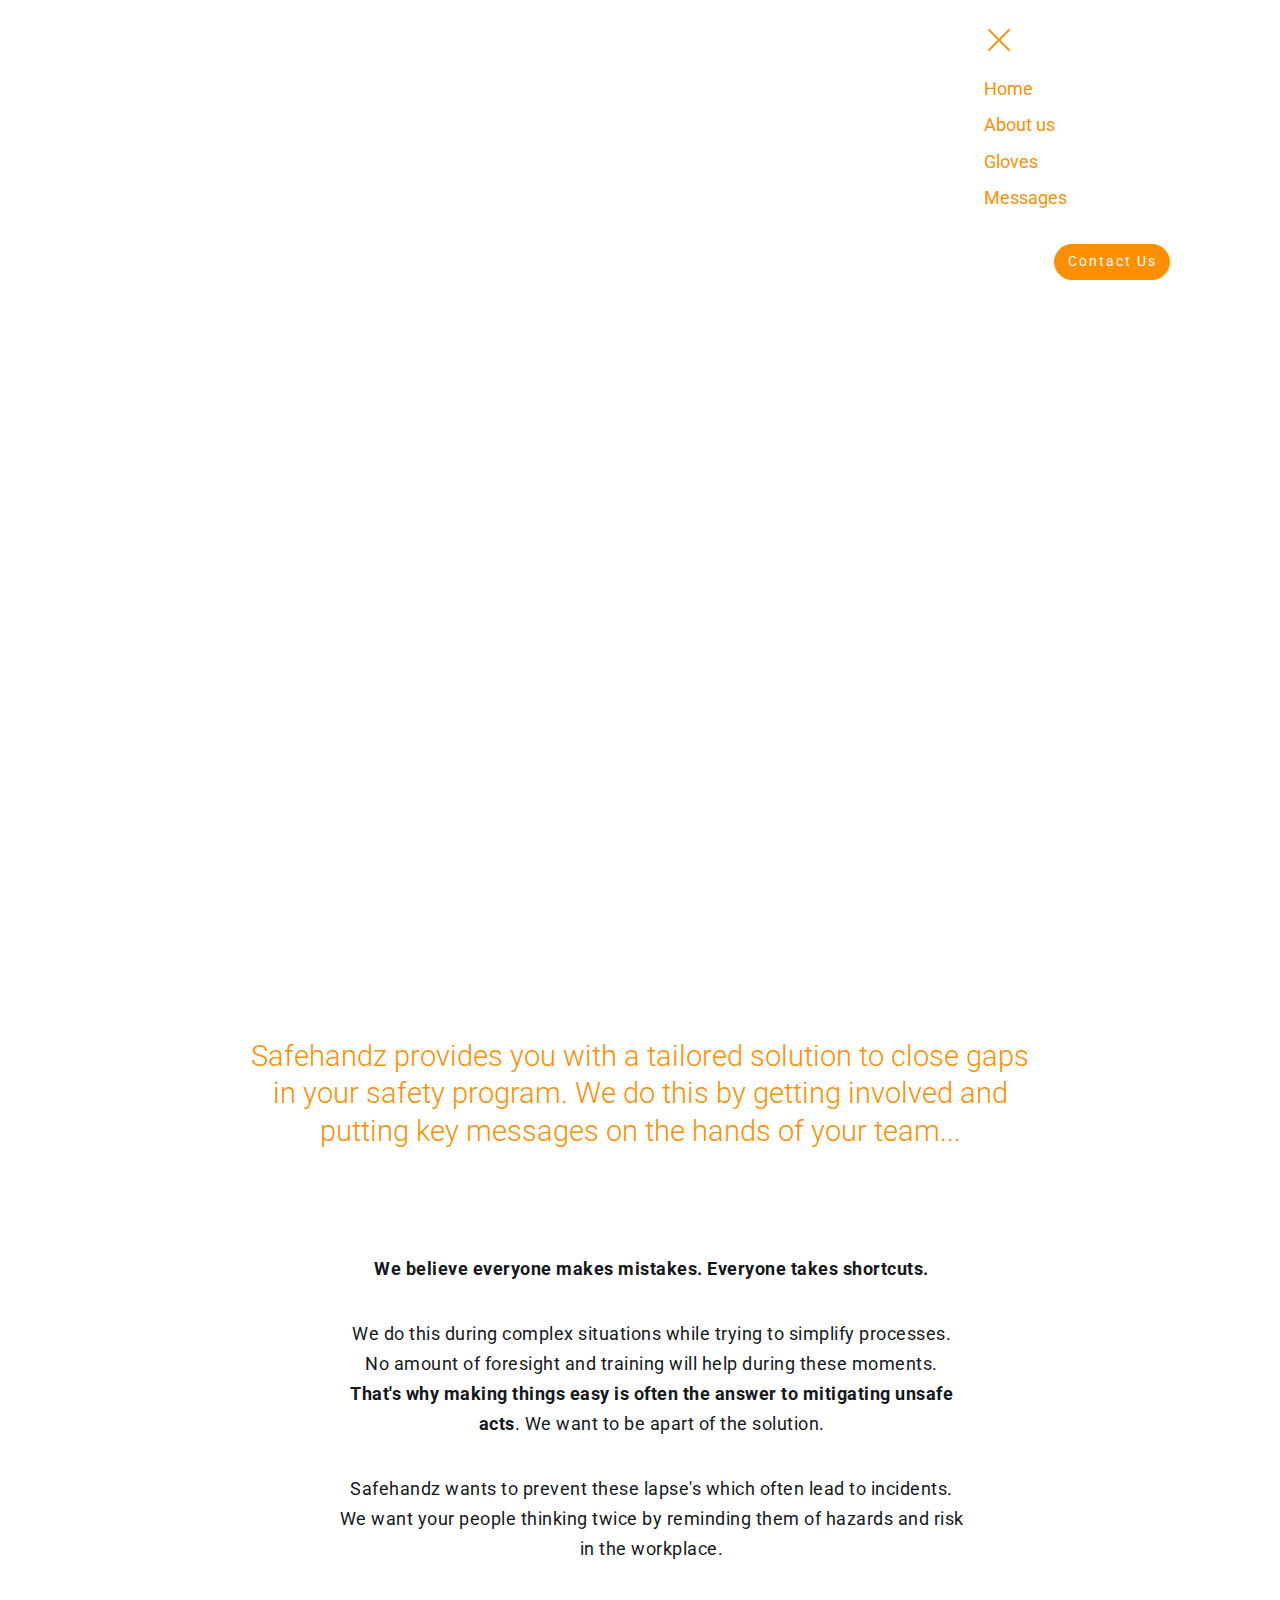
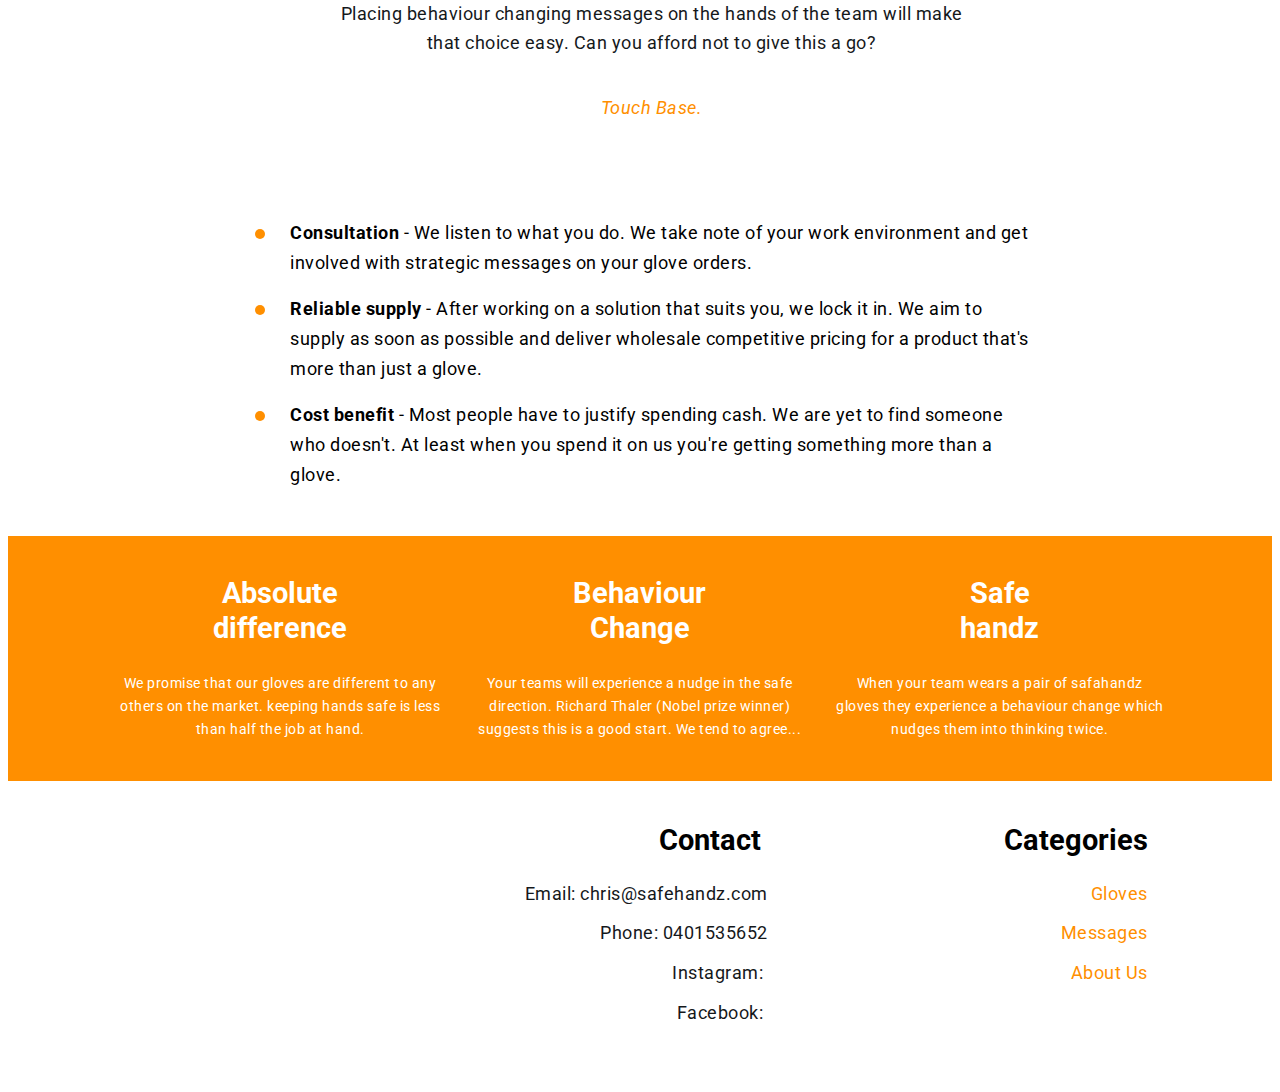
==== commit dd9c913a: "create github pages" ====
--- a/page1.html
+++ b/page1.html
@@ -37,7 +37,7 @@
               <a class="text-primary display-7" href="page2.html">Gloves</a>
               <a class="text-primary display-7" href="page3.html">Messages</a></div>
             
-            <div class="navbar-buttons mbr-section-btn align-center"><a class="btn btn-sm btn-primary display-4" href="https://mobirise.com">Contact Us</a></div>
+            <div class="navbar-buttons mbr-section-btn align-center"><a class="btn btn-sm btn-primary display-4" href="mailto:chris@safehandz.com.au">Contact Us</a></div>
         </div>
     </amp-sidebar>
   <section class="menu cid-qImNffV5D1" id="menu1-9">
@@ -61,7 +61,7 @@
     </button>
 </section>
 
-<section class="engine"><a href="https://mobirise.me/n">free landing page templates</a></section><section class="mbr-section content1 cid-qZyWnd7o89" id="content1-1q">
+<section class="engine"><a href="https://mobirise.me/u">bootstrap html templates</a></section><section class="mbr-section content1 cid-qZyWnd7o89" id="content1-1q">
 
     
 
@@ -88,7 +88,7 @@
      
 
     <div class="mbr-container">
-        <div class="mbr-text counter-container mbr-fonts-style display-4">
+        <div class="mbr-text counter-container mbr-fonts-style display-7">
             <ul>
                 <li><strong>Consultation&nbsp;</strong>- We listen to what you do. We take note of your work environment and get involved with strategic messages on your glove orders.</li>
                 <li><strong>Reliable supply</strong> - After working on a solution that suits you, we lock it in. We aim to supply as soon as possible and deliver wholesale competitive pricing for a product that's more than just a glove.&nbsp;</li>
